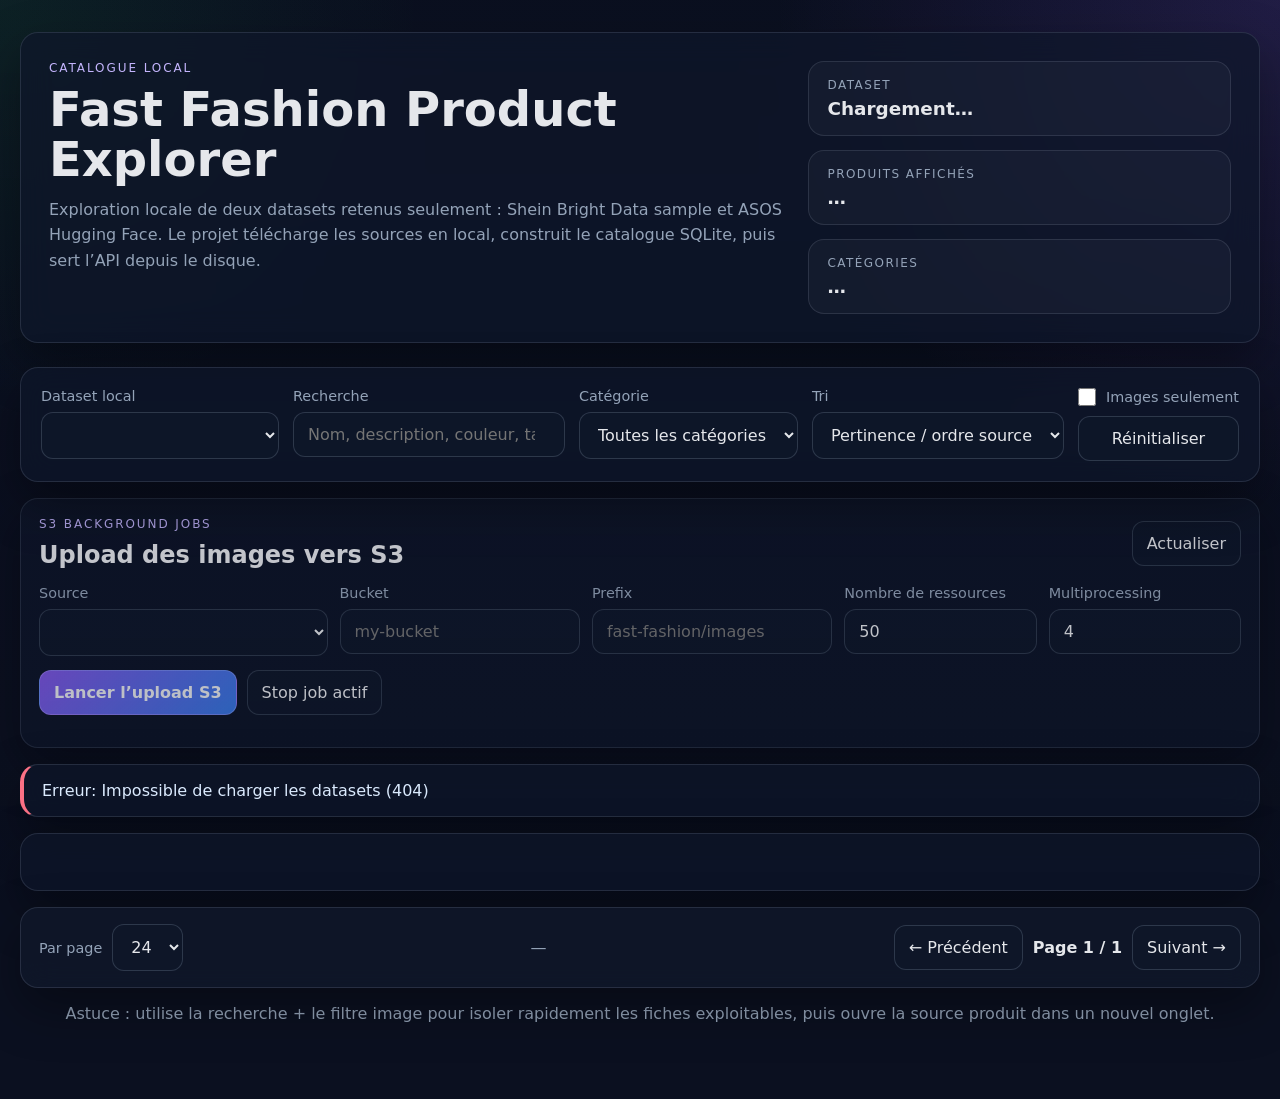
==== index.html @ 765b79aa "Harden S3 secrets handling and background jobs" ====
<!DOCTYPE html>
<html lang="fr">
  <head>
    <meta charset="UTF-8" />
    <meta name="viewport" content="width=device-width, initial-scale=1.0" />
    <title>Fast Fashion Dashboard</title>
    <link rel="stylesheet" href="./styles.css" />
  </head>
  <body>
    <div class="app-shell">
      <header class="hero">
        <div>
          <p class="eyebrow">Catalogue local</p>
          <h1>Fast Fashion Product Explorer</h1>
          <p class="hero-copy">
            Exploration locale de deux datasets retenus seulement : Shein Bright Data sample et ASOS Hugging Face.
            Le projet télécharge les sources en local, construit le catalogue SQLite, puis sert l’API depuis le disque.
          </p>
        </div>
        <div class="hero-stats">
          <div class="stat-card">
            <span class="stat-label">Dataset</span>
            <strong id="activeDatasetLabel">Chargement…</strong>
          </div>
          <div class="stat-card">
            <span class="stat-label">Produits affichés</span>
            <strong id="resultsCount">…</strong>
          </div>
          <div class="stat-card">
            <span class="stat-label">Catégories</span>
            <strong id="categoryCount">…</strong>
          </div>
        </div>
      </header>

      <section class="controls-panel">
        <div class="field-group field-group-large">
          <label for="datasetSelect">Dataset local</label>
          <select id="datasetSelect"></select>
        </div>

        <div class="field-group field-group-large">
          <label for="searchInput">Recherche</label>
          <input
            id="searchInput"
            type="search"
            placeholder="Nom, description, couleur, taille, SKU..."
            autocomplete="off"
          />
        </div>

        <div class="field-group">
          <label for="categorySelect">Catégorie</label>
          <select id="categorySelect">
            <option value="">Toutes les catégories</option>
          </select>
        </div>

        <div class="field-group">
          <label for="sortSelect">Tri</label>
          <select id="sortSelect">
            <option value="relevance">Pertinence / ordre source</option>
            <option value="price-asc">Prix croissant</option>
            <option value="price-desc">Prix décroissant</option>
            <option value="rating-desc">Note décroissante</option>
            <option value="reviews-desc">Avis décroissants</option>
            <option value="name-asc">Nom A → Z</option>
          </select>
        </div>

        <div class="field-group field-group-toggle">
          <label class="toggle">
            <input id="imagesOnlyToggle" type="checkbox" />
            <span>Images seulement</span>
          </label>
          <button id="resetFiltersBtn" class="secondary-btn" type="button">Réinitialiser</button>
        </div>
      </section>

      <section class="s3-panel">
        <div class="section-heading">
          <div>
            <p class="eyebrow">S3 background jobs</p>
            <h2>Upload des images vers S3</h2>
          </div>
          <div class="s3-actions-inline">
            <button id="refreshS3JobsBtn" class="secondary-btn" type="button">Actualiser</button>
          </div>
        </div>
        <div class="s3-grid">
          <div class="field-group">
            <label for="s3DatasetSelect">Source</label>
            <select id="s3DatasetSelect"></select>
          </div>
          <div class="field-group">
            <label for="s3BucketInput">Bucket</label>
            <input id="s3BucketInput" type="text" placeholder="my-bucket" />
          </div>
          <div class="field-group">
            <label for="s3PrefixInput">Prefix</label>
            <input id="s3PrefixInput" type="text" placeholder="fast-fashion/images" />
          </div>
          <div class="field-group">
            <label for="s3LimitInput">Nombre de ressources</label>
            <input id="s3LimitInput" type="number" min="1" max="10000" value="50" />
          </div>
          <div class="field-group">
            <label for="s3ConcurrencyInput">Multiprocessing</label>
            <input id="s3ConcurrencyInput" type="number" min="1" max="24" value="4" />
          </div>
        </div>
        <div class="s3-actions">
          <button id="startS3JobBtn" class="primary-btn" type="button">Lancer l’upload S3</button>
          <button id="stopS3JobBtn" class="secondary-btn" type="button">Stop job actif</button>
          <span id="s3ConfigHint" class="muted small"></span>
        </div>
        <div id="s3JobsList" class="s3-jobs-list"></div>
      </section>

      <section id="statusBanner" class="status-banner info">Chargement du dashboard…</section>

      <section id="summaryBar" class="summary-bar"></section>
      <section id="activeFilters" class="active-filters hidden" aria-live="polite"></section>

      <section class="pagination-toolbar">
        <div class="field-group field-group-inline">
          <label for="pageSizeSelect">Par page</label>
          <select id="pageSizeSelect">
            <option value="12">12</option>
            <option value="24" selected>24</option>
            <option value="48">48</option>
            <option value="96">96</option>
          </select>
        </div>
        <div class="pagination-meta" id="paginationMeta">—</div>
        <div class="pagination-actions">
          <button id="prevPageBtn" type="button" class="secondary-btn">← Précédent</button>
          <span id="pageIndicator">Page 1 / 1</span>
          <button id="nextPageBtn" type="button" class="secondary-btn">Suivant →</button>
        </div>
      </section>

      <main>
        <section class="intro-note">
          <p>
            Astuce : utilise la recherche + le filtre image pour isoler rapidement les fiches exploitables, puis ouvre la source produit dans un nouvel onglet.
          </p>
        </section>
        <div id="emptyState" class="empty-state hidden">
          <h2>Aucun résultat</h2>
          <p>Essaie une autre recherche ou enlève un filtre.</p>
        </div>
        <section id="productGrid" class="product-grid" aria-live="polite"></section>
      </main>
    </div>

    <template id="productCardTemplate">
      <article class="product-card">
        <div class="product-media-wrap">
          <img class="product-media" alt="" loading="lazy" referrerpolicy="no-referrer" />
          <div class="image-fallback">Pas d'image fournie par ce dataset</div>
          <button class="carousel-btn carousel-btn-prev hidden" type="button" aria-label="Image précédente">‹</button>
          <button class="carousel-btn carousel-btn-next hidden" type="button" aria-label="Image suivante">›</button>
          <div class="carousel-counter hidden"></div>
          <span class="badge badge-source"></span>
        </div>
        <div class="product-body">
          <div class="product-topline">
            <span class="badge badge-category"></span>
            <span class="product-price"></span>
          </div>
          <h3 class="product-title"></h3>
          <p class="product-description"></p>
          <dl class="product-meta"></dl>
          <div class="product-actions">
            <a class="product-link" target="_blank" rel="noopener noreferrer">Voir la fiche produit</a>
          </div>
        </div>
      </article>
    </template>

    <script src="./app.js"></script>
  </body>
</html>
---- styles.css ----
:root {
  --bg: #0b1020;
  --panel: rgba(15, 23, 42, 0.72);
  --panel-strong: rgba(15, 23, 42, 0.92);
  --line: rgba(148, 163, 184, 0.18);
  --text: #e5e7eb;
  --muted: #94a3b8;
  --accent: #8b5cf6;
  --accent-2: #22c55e;
  --danger: #fb7185;
  --shadow: 0 20px 50px rgba(0, 0, 0, 0.35);
  --radius: 18px;
}

* {
  box-sizing: border-box;
}

html,
body {
  margin: 0;
  min-height: 100%;
  background:
    radial-gradient(circle at top right, rgba(139, 92, 246, 0.18), transparent 30%),
    radial-gradient(circle at top left, rgba(34, 197, 94, 0.1), transparent 25%),
    var(--bg);
  color: var(--text);
  font-family: Inter, ui-sans-serif, system-ui, -apple-system, BlinkMacSystemFont, "Segoe UI", sans-serif;
}

body {
  padding: 32px 20px 60px;
}

body::before {
  content: '';
  position: fixed;
  inset: 0;
  pointer-events: none;
  background: linear-gradient(to bottom, rgba(11, 16, 32, 0.05), rgba(11, 16, 32, 0.22));
}

.app-shell {
  max-width: 1440px;
  margin: 0 auto;
}

.hero {
  display: grid;
  gap: 20px;
  grid-template-columns: 1.75fr 1fr;
  align-items: stretch;
  margin-bottom: 24px;
}

.hero,
.controls-panel,
.status-banner,
.summary-bar,
.empty-state,
.pagination-toolbar {
  background: var(--panel);
  border: 1px solid var(--line);
  border-radius: var(--radius);
  backdrop-filter: blur(16px);
  box-shadow: var(--shadow);
}

.hero {
  padding: 28px;
}

.eyebrow {
  margin: 0 0 10px;
  text-transform: uppercase;
  letter-spacing: 0.16em;
  font-size: 12px;
  color: #c4b5fd;
}

h1 {
  margin: 0 0 12px;
  font-size: clamp(2rem, 4vw, 3rem);
  line-height: 1.04;
}

.hero-copy {
  margin: 0;
  color: var(--muted);
  max-width: 760px;
  line-height: 1.6;
}

.hero-stats {
  display: grid;
  gap: 14px;
}

.stat-card {
  border: 1px solid var(--line);
  background: rgba(255, 255, 255, 0.03);
  border-radius: 16px;
  padding: 16px 18px;
}

.stat-label {
  display: block;
  color: var(--muted);
  font-size: 12px;
  margin-bottom: 6px;
  text-transform: uppercase;
  letter-spacing: 0.12em;
}

.stat-card strong {
  font-size: 1.15rem;
}

.controls-panel {
  padding: 20px;
  display: grid;
  grid-template-columns: 1.4fr 1.6fr 1fr 1fr auto;
  gap: 14px;
  margin-bottom: 16px;
}

.field-group {
  display: grid;
  gap: 8px;
  align-content: start;
}

.field-group-large {
  min-width: 220px;
}

label {
  color: var(--muted);
  font-size: 0.9rem;
}

input,
select,
button {
  border: 1px solid rgba(148, 163, 184, 0.24);
  border-radius: 12px;
  padding: 12px 14px;
  font: inherit;
  color: var(--text);
  background: rgba(15, 23, 42, 0.92);
}

input:focus,
select:focus,
button:focus {
  outline: 2px solid rgba(139, 92, 246, 0.45);
  outline-offset: 1px;
}

.field-group-toggle {
  display: flex;
  flex-direction: column;
  justify-content: flex-end;
  gap: 10px;
}

.toggle {
  display: inline-flex;
  align-items: center;
  gap: 10px;
  cursor: pointer;
}

.toggle input {
  inline-size: 18px;
  block-size: 18px;
  margin: 0;
}

.secondary-btn {
  cursor: pointer;
  transition: transform 120ms ease, border-color 120ms ease, background 120ms ease;
}

.secondary-btn:hover {
  transform: translateY(-1px);
  border-color: rgba(196, 181, 253, 0.45);
}

.primary-btn {
  cursor: pointer;
  background: linear-gradient(135deg, rgba(139, 92, 246, 0.88), rgba(59, 130, 246, 0.88));
  border-color: rgba(196, 181, 253, 0.3);
  font-weight: 700;
}

.primary-btn:hover {
  filter: brightness(1.06);
  transform: translateY(-1px);
}

.status-banner,
.summary-bar,
.empty-state,
.pagination-toolbar {
  padding: 16px 18px;
  margin-bottom: 16px;
}

.status-banner {
  color: #dbeafe;
}

.status-banner.info {
  border-left: 4px solid #60a5fa;
}

.status-banner.success {
  border-left: 4px solid var(--accent-2);
}

.status-banner.error {
  border-left: 4px solid var(--danger);
}

.summary-bar {
  color: var(--muted);
  min-height: 58px;
  display: flex;
  align-items: center;
  justify-content: space-between;
  gap: 16px;
  flex-wrap: wrap;
}

.active-filters {
  display: flex;
  flex-wrap: wrap;
  gap: 10px;
  margin-bottom: 16px;
}

.filter-chip {
  display: inline-flex;
  align-items: center;
  padding: 8px 12px;
  border-radius: 999px;
  border: 1px solid rgba(196, 181, 253, 0.18);
  background: rgba(15, 23, 42, 0.65);
  color: #dbeafe;
  font-size: 0.88rem;
}

.summary-bar strong {
  color: var(--text);
}

.section-heading {
  display: flex;
  align-items: center;
  justify-content: space-between;
  gap: 12px;
  flex-wrap: wrap;
}

.section-heading h2 {
  margin: 0;
}

.s3-panel {
  background: var(--panel);
  border: 1px solid var(--line);
  border-radius: var(--radius);
  padding: 18px;
  margin-bottom: 16px;
  box-shadow: var(--shadow);
}

.s3-grid {
  display: grid;
  grid-template-columns: 1.2fr 1fr 1fr 0.8fr 0.8fr;
  gap: 12px;
  margin-top: 16px;
}

.s3-actions {
  display: flex;
  gap: 10px;
  align-items: center;
  flex-wrap: wrap;
  margin-top: 14px;
}

.s3-actions-inline {
  display: flex;
  gap: 8px;
}

.s3-jobs-list {
  display: grid;
  gap: 10px;
  margin-top: 14px;
}

.s3-job-card {
  border: 1px solid rgba(148, 163, 184, 0.18);
  border-radius: 14px;
  padding: 14px;
  background: rgba(15, 23, 42, 0.64);
}

.s3-job-header {
  display: flex;
  justify-content: space-between;
  gap: 12px;
  align-items: center;
}

.s3-job-meta {
  display: flex;
  flex-wrap: wrap;
  gap: 8px 12px;
  margin-top: 8px;
  color: var(--muted);
  font-size: 0.9rem;
}

.job-pill {
  display: inline-flex;
  align-items: center;
  padding: 4px 10px;
  border-radius: 999px;
  font-size: 0.8rem;
  border: 1px solid rgba(148, 163, 184, 0.16);
}

.job-running { background: rgba(34, 197, 94, 0.16); color: #bbf7d0; }
.job-queued { background: rgba(59, 130, 246, 0.16); color: #bfdbfe; }
.job-cancel_requested, .job-cancelled { background: rgba(251, 191, 36, 0.16); color: #fde68a; }
.job-completed { background: rgba(52, 211, 153, 0.16); color: #bbf7d0; }
.job-failed { background: rgba(248, 113, 113, 0.16); color: #fecaca; }

.s3-job-empty {
  color: var(--muted);
  padding: 10px 0;
}

.pagination-toolbar {
  display: flex;
  align-items: center;
  justify-content: space-between;
  gap: 16px;
  flex-wrap: wrap;
  position: sticky;
  top: 14px;
  z-index: 20;
  background: rgba(15, 23, 42, 0.88);
}

.field-group-inline {
  display: flex;
  align-items: center;
  gap: 10px;
}

.field-group-inline label {
  white-space: nowrap;
}

.pagination-meta {
  color: var(--muted);
}

.pagination-actions {
  display: flex;
  align-items: center;
  gap: 10px;
  flex-wrap: wrap;
}

#pageIndicator {
  color: var(--text);
  font-weight: 600;
}

.product-grid {
  display: grid;
  gap: 18px;
  grid-template-columns: repeat(auto-fill, minmax(290px, 1fr));
}

.product-card {
  background: var(--panel-strong);
  border: 1px solid var(--line);
  border-radius: 20px;
  overflow: hidden;
  box-shadow: var(--shadow);
  display: flex;
  flex-direction: column;
  min-height: 100%;
  transition: transform 140ms ease, border-color 140ms ease, box-shadow 140ms ease;
}

.product-card:hover {
  transform: translateY(-3px);
  border-color: rgba(196, 181, 253, 0.28);
  box-shadow: 0 24px 60px rgba(0, 0, 0, 0.42);
}

.product-media-wrap {
  position: relative;
  aspect-ratio: 4 / 3;
  background:
    linear-gradient(135deg, rgba(139, 92, 246, 0.24), rgba(15, 23, 42, 0.8));
  overflow: hidden;
}

.product-media {
  width: 100%;
  height: 100%;
  object-fit: cover;
  display: block;
}

.carousel-btn,
.carousel-counter {
  position: absolute;
  z-index: 2;
}

.carousel-btn {
  top: 50%;
  transform: translateY(-50%);
  width: 38px;
  height: 38px;
  padding: 0;
  border-radius: 999px;
  display: inline-flex;
  align-items: center;
  justify-content: center;
  cursor: pointer;
  background: rgba(15, 23, 42, 0.78);
  color: white;
  border: 1px solid rgba(255, 255, 255, 0.16);
}

.carousel-btn:hover {
  background: rgba(30, 41, 59, 0.95);
}

.carousel-btn-prev {
  left: 10px;
}

.carousel-btn-next {
  right: 10px;
}

.carousel-counter {
  left: 12px;
  bottom: 12px;
  padding: 6px 10px;
  border-radius: 999px;
  background: rgba(15, 23, 42, 0.78);
  font-size: 12px;
  color: white;
  border: 1px solid rgba(255, 255, 255, 0.12);
}

.image-fallback {
  position: absolute;
  inset: 0;
  display: none;
  align-items: center;
  justify-content: center;
  text-align: center;
  padding: 16px;
  color: rgba(255, 255, 255, 0.75);
}

.product-media-wrap.no-image .image-fallback {
  display: flex;
}

.product-media-wrap.no-image .product-media {
  display: none;
}

.badge {
  display: inline-flex;
  align-items: center;
  gap: 6px;
  font-size: 12px;
  padding: 6px 10px;
  border-radius: 999px;
  border: 1px solid rgba(255, 255, 255, 0.1);
}

.badge-source {
  position: absolute;
  top: 12px;
  right: 12px;
  background: rgba(15, 23, 42, 0.82);
  z-index: 2;
}

.badge-category {
  color: #cbd5e1;
  background: rgba(255, 255, 255, 0.03);
}

.product-body {
  padding: 16px;
  display: flex;
  flex-direction: column;
  gap: 12px;
}

.product-topline {
  display: flex;
  gap: 10px;
  align-items: center;
  justify-content: space-between;
}

.product-price {
  font-weight: 700;
  font-size: 1rem;
  color: #f5d0fe;
}

.product-title {
  margin: 0;
  font-size: 1rem;
  line-height: 1.35;
}

.product-description {
  margin: 0;
  color: var(--muted);
  line-height: 1.55;
  font-size: 0.94rem;
  min-height: 4.5em;
}

.product-meta {
  margin: 0;
  display: grid;
  grid-template-columns: minmax(88px, 110px) 1fr;
  gap: 8px 12px;
  font-size: 0.9rem;
}

.product-meta dt {
  color: var(--muted);
}

.product-meta dd {
  margin: 0;
  color: var(--text);
  overflow-wrap: anywhere;
}

.product-actions {
  margin-top: auto;
  padding-top: 6px;
}

.product-link {
  display: inline-flex;
  align-items: center;
  justify-content: center;
  width: 100%;
  text-decoration: none;
  border-radius: 12px;
  padding: 11px 14px;
  background: linear-gradient(135deg, rgba(139, 92, 246, 0.22), rgba(34, 197, 94, 0.18));
  border: 1px solid rgba(196, 181, 253, 0.2);
  color: white;
  font-weight: 600;
}

.product-link:hover {
  filter: brightness(1.08);
}

.hidden {
  display: none !important;
}

.intro-note,
.empty-state {
  text-align: center;
}

.intro-note {
  margin-bottom: 16px;
  color: var(--muted);
}

.intro-note p {
  margin: 0;
}

.empty-state h2 {
  margin: 0 0 8px;
}

.empty-state p {
  margin: 0;
  color: var(--muted);
}

@media (max-width: 1100px) {
  .hero {
    grid-template-columns: 1fr;
  }

  .controls-panel {
    grid-template-columns: repeat(2, minmax(0, 1fr));
  }
}

@media (max-width: 720px) {
  body {
    padding: 18px 12px 40px;
  }

  .hero,
  .controls-panel,
  .status-banner,
  .summary-bar,
  .empty-state {
    border-radius: 16px;
  }

  .controls-panel {
    grid-template-columns: 1fr;
  }

  .product-grid {
    grid-template-columns: 1fr;
  }

  .summary-bar,
  .pagination-toolbar {
    align-items: flex-start;
  }
}
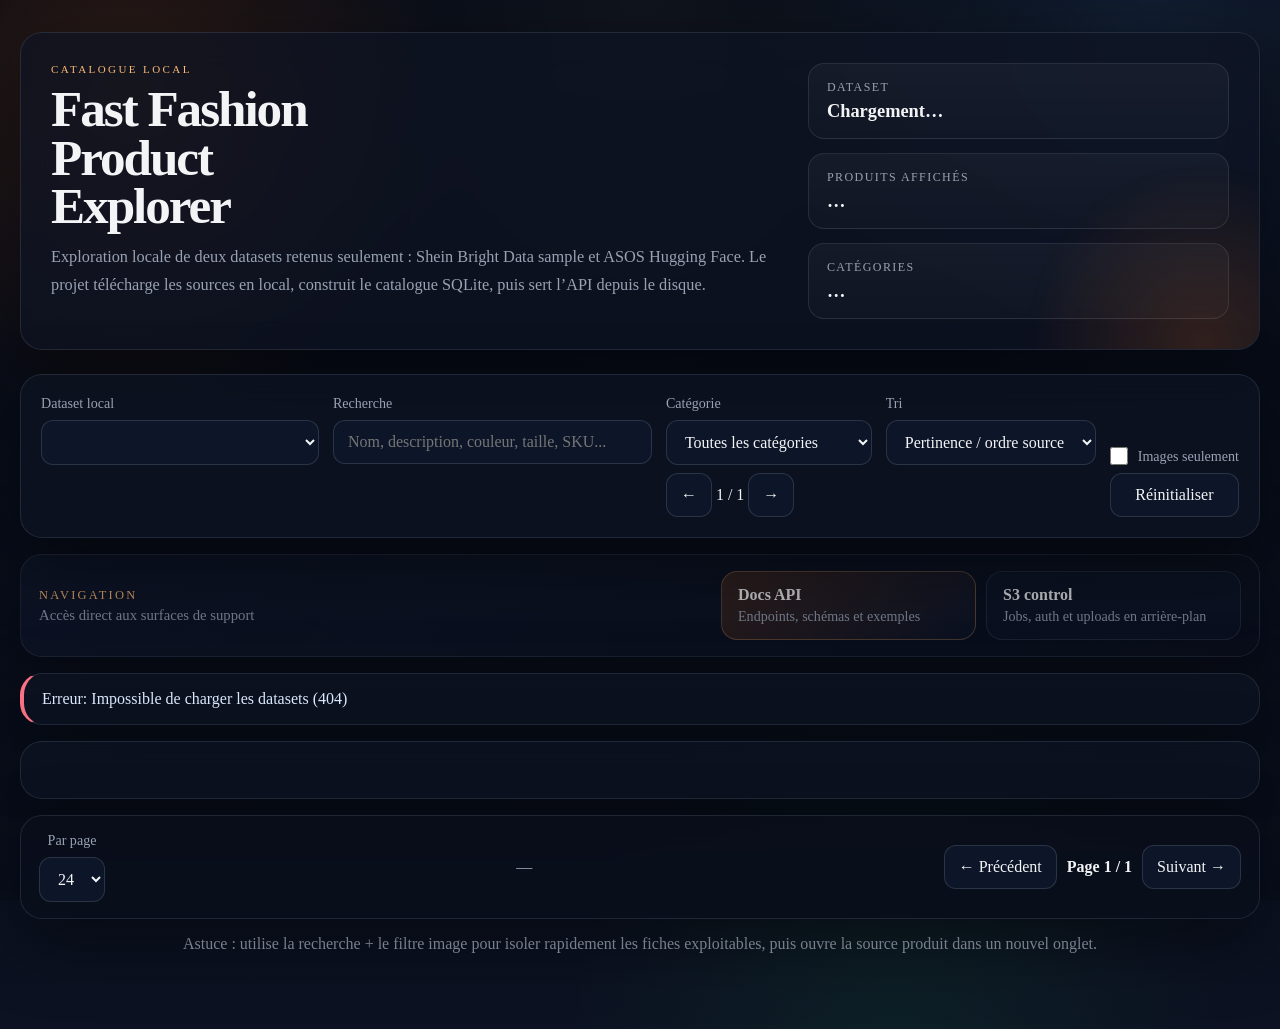
==== commit 85be01d3: "Commit current fast-fashion dashboard changes" ====
--- a/index.html
+++ b/index.html
@@ -38,6 +38,10 @@
           <label for="datasetSelect">Dataset local</label>
           <select id="datasetSelect"></select>
         </div>
+        <div class="loader-inline hidden" id="datasetLoader" aria-live="polite">
+          <span class="spinner"></span>
+          <span>Chargement du nouveau dataset…</span>
+        </div>
 
         <div class="field-group field-group-large">
           <label for="searchInput">Recherche</label>
@@ -54,6 +58,11 @@
           <select id="categorySelect">
             <option value="">Toutes les catégories</option>
           </select>
+          <div class="category-pager">
+            <button id="catPrevBtn" class="secondary-btn tiny-btn" type="button">←</button>
+            <span id="catPageIndicator" class="muted small">1 / 1</span>
+            <button id="catNextBtn" class="secondary-btn tiny-btn" type="button">→</button>
+          </div>
         </div>
 
         <div class="field-group">
@@ -77,45 +86,22 @@
         </div>
       </section>
 
-      <section class="s3-panel">
-        <div class="section-heading">
-          <div>
-            <p class="eyebrow">S3 background jobs</p>
-            <h2>Upload des images vers S3</h2>
-          </div>
-          <div class="s3-actions-inline">
-            <button id="refreshS3JobsBtn" class="secondary-btn" type="button">Actualiser</button>
-          </div>
+      <nav class="dashboard-nav" aria-label="Navigation rapide">
+        <div class="dashboard-nav-meta">
+          <span class="nav-kicker">Navigation</span>
+          <span class="nav-caption">Accès direct aux surfaces de support</span>
         </div>
-        <div class="s3-grid">
-          <div class="field-group">
-            <label for="s3DatasetSelect">Source</label>
-            <select id="s3DatasetSelect"></select>
-          </div>
-          <div class="field-group">
-            <label for="s3BucketInput">Bucket</label>
-            <input id="s3BucketInput" type="text" placeholder="my-bucket" />
-          </div>
-          <div class="field-group">
-            <label for="s3PrefixInput">Prefix</label>
-            <input id="s3PrefixInput" type="text" placeholder="fast-fashion/images" />
-          </div>
-          <div class="field-group">
-            <label for="s3LimitInput">Nombre de ressources</label>
-            <input id="s3LimitInput" type="number" min="1" max="10000" value="50" />
-          </div>
-          <div class="field-group">
-            <label for="s3ConcurrencyInput">Multiprocessing</label>
-            <input id="s3ConcurrencyInput" type="number" min="1" max="24" value="4" />
-          </div>
+        <div class="dashboard-nav-links">
+          <a class="nav-card nav-card-primary" href="/docs">
+            <strong>Docs API</strong>
+            <span>Endpoints, schémas et exemples</span>
+          </a>
+          <a class="nav-card" href="/s3">
+            <strong>S3 control</strong>
+            <span>Jobs, auth et uploads en arrière-plan</span>
+          </a>
         </div>
-        <div class="s3-actions">
-          <button id="startS3JobBtn" class="primary-btn" type="button">Lancer l’upload S3</button>
-          <button id="stopS3JobBtn" class="secondary-btn" type="button">Stop job actif</button>
-          <span id="s3ConfigHint" class="muted small"></span>
-        </div>
-        <div id="s3JobsList" class="s3-jobs-list"></div>
-      </section>
+      </nav>
 
       <section id="statusBanner" class="status-banner info">Chargement du dashboard…</section>
 
@@ -140,12 +126,21 @@
         </div>
       </section>
 
-      <main>
+      <main class="product-stage">
         <section class="intro-note">
           <p>
             Astuce : utilise la recherche + le filtre image pour isoler rapidement les fiches exploitables, puis ouvre la source produit dans un nouvel onglet.
           </p>
         </section>
+        <div id="contentLoader" class="content-loader hidden" aria-live="polite" aria-busy="true">
+          <div class="content-loader-card">
+            <span class="spinner spinner-lg"></span>
+            <div>
+              <strong id="contentLoaderTitle">Chargement des produits…</strong>
+              <p id="contentLoaderText">On rafraîchit le catalogue et les visuels.</p>
+            </div>
+          </div>
+        </div>
         <div id="emptyState" class="empty-state hidden">
           <h2>Aucun résultat</h2>
           <p>Essaie une autre recherche ou enlève un filtre.</p>
@@ -171,6 +166,7 @@
           </div>
           <h3 class="product-title"></h3>
           <p class="product-description"></p>
+          <div class="product-highlights" aria-label="Faits rapides"></div>
           <dl class="product-meta"></dl>
           <div class="product-actions">
             <a class="product-link" target="_blank" rel="noopener noreferrer">Voir la fiche produit</a>
--- a/styles.css
+++ b/styles.css
@@ -1,15 +1,16 @@
 :root {
-  --bg: #0b1020;
-  --panel: rgba(15, 23, 42, 0.72);
-  --panel-strong: rgba(15, 23, 42, 0.92);
-  --line: rgba(148, 163, 184, 0.18);
-  --text: #e5e7eb;
-  --muted: #94a3b8;
-  --accent: #8b5cf6;
+  --bg: #070b15;
+  --bg-2: #0c1222;
+  --panel: rgba(14, 20, 35, 0.72);
+  --panel-strong: rgba(14, 20, 35, 0.94);
+  --line: rgba(148, 163, 184, 0.16);
+  --text: #f3f4f6;
+  --muted: #98a2b3;
+  --accent: #f97316;
   --accent-2: #22c55e;
   --danger: #fb7185;
-  --shadow: 0 20px 50px rgba(0, 0, 0, 0.35);
-  --radius: 18px;
+  --shadow: 0 26px 70px rgba(0, 0, 0, 0.42);
+  --radius: 22px;
 }
 
 * {
@@ -21,11 +22,12 @@
   margin: 0;
   min-height: 100%;
   background:
-    radial-gradient(circle at top right, rgba(139, 92, 246, 0.18), transparent 30%),
-    radial-gradient(circle at top left, rgba(34, 197, 94, 0.1), transparent 25%),
-    var(--bg);
+    radial-gradient(circle at 10% 10%, rgba(249, 115, 22, 0.16), transparent 22%),
+    radial-gradient(circle at 90% 0%, rgba(96, 165, 250, 0.12), transparent 26%),
+    radial-gradient(circle at 70% 100%, rgba(34, 197, 94, 0.08), transparent 24%),
+    linear-gradient(180deg, var(--bg), var(--bg-2));
   color: var(--text);
-  font-family: Inter, ui-sans-serif, system-ui, -apple-system, BlinkMacSystemFont, "Segoe UI", sans-serif;
+  font-family: "Iowan Old Style", "Palatino Linotype", "Book Antiqua", Palatino, Georgia, serif;
 }
 
 body {
@@ -37,7 +39,9 @@
   position: fixed;
   inset: 0;
   pointer-events: none;
-  background: linear-gradient(to bottom, rgba(11, 16, 32, 0.05), rgba(11, 16, 32, 0.22));
+  background:
+    linear-gradient(to bottom, rgba(7, 11, 21, 0.02), rgba(7, 11, 21, 0.38)),
+    radial-gradient(circle at 50% 0%, rgba(255, 255, 255, 0.04), transparent 35%);
 }
 
 .app-shell {
@@ -62,33 +66,50 @@
   background: var(--panel);
   border: 1px solid var(--line);
   border-radius: var(--radius);
-  backdrop-filter: blur(16px);
+  backdrop-filter: blur(18px);
   box-shadow: var(--shadow);
 }
 
 .hero {
-  padding: 28px;
+  padding: 30px;
+  position: relative;
+  overflow: hidden;
+}
+
+.hero::after {
+  content: '';
+  position: absolute;
+  inset: auto -10% -55% auto;
+  width: 360px;
+  height: 360px;
+  border-radius: 50%;
+  background: radial-gradient(circle, rgba(249, 115, 22, 0.16), transparent 70%);
+  filter: blur(4px);
+  pointer-events: none;
 }
 
 .eyebrow {
   margin: 0 0 10px;
   text-transform: uppercase;
-  letter-spacing: 0.16em;
-  font-size: 12px;
-  color: #c4b5fd;
+  letter-spacing: 0.22em;
+  font-size: 11px;
+  color: #fdba74;
 }
 
 h1 {
   margin: 0 0 12px;
-  font-size: clamp(2rem, 4vw, 3rem);
-  line-height: 1.04;
+  font-size: clamp(2.25rem, 4vw, 3.6rem);
+  line-height: 0.95;
+  letter-spacing: -0.04em;
+  max-width: 10ch;
 }
 
 .hero-copy {
   margin: 0;
   color: var(--muted);
   max-width: 760px;
-  line-height: 1.6;
+  line-height: 1.7;
+  font-size: 1.02rem;
 }
 
 .hero-stats {
@@ -98,7 +119,7 @@
 
 .stat-card {
   border: 1px solid var(--line);
-  background: rgba(255, 255, 255, 0.03);
+  background: linear-gradient(180deg, rgba(255, 255, 255, 0.04), rgba(255, 255, 255, 0.02));
   border-radius: 16px;
   padding: 16px 18px;
 }
@@ -119,7 +140,7 @@
 .controls-panel {
   padding: 20px;
   display: grid;
-  grid-template-columns: 1.4fr 1.6fr 1fr 1fr auto;
+  grid-template-columns: 1.35fr 1.55fr 1fr 1fr auto;
   gap: 14px;
   margin-bottom: 16px;
 }
@@ -136,13 +157,13 @@
 
 label {
   color: var(--muted);
-  font-size: 0.9rem;
+  font-size: 0.84rem;
 }
 
 input,
 select,
 button {
-  border: 1px solid rgba(148, 163, 184, 0.24);
+  border: 1px solid rgba(148, 163, 184, 0.22);
   border-radius: 12px;
   padding: 12px 14px;
   font: inherit;
@@ -164,6 +185,167 @@
   gap: 10px;
 }
 
+.dashboard-nav {
+  display: flex;
+  align-items: center;
+  justify-content: space-between;
+  gap: 16px;
+  flex-wrap: wrap;
+  margin-bottom: 16px;
+  padding: 16px 18px;
+  border: 1px solid var(--line);
+  border-radius: var(--radius);
+  background: linear-gradient(135deg, rgba(15, 23, 42, 0.9), rgba(10, 15, 28, 0.78));
+  box-shadow: var(--shadow);
+}
+
+.dashboard-nav-meta {
+  display: grid;
+  gap: 4px;
+}
+
+.nav-kicker {
+  color: #fdba74;
+  font-size: 0.78rem;
+  text-transform: uppercase;
+  letter-spacing: 0.18em;
+}
+
+.nav-caption {
+  color: var(--muted);
+  font-size: 0.92rem;
+}
+
+.dashboard-nav-links {
+  display: grid;
+  grid-template-columns: repeat(2, minmax(220px, 1fr));
+  gap: 10px;
+  min-width: min(100%, 520px);
+}
+
+.nav-card {
+  display: flex;
+  flex-direction: column;
+  gap: 4px;
+  padding: 14px 16px;
+  border-radius: 16px;
+  border: 1px solid rgba(148, 163, 184, 0.16);
+  background: rgba(15, 23, 42, 0.68);
+  color: var(--text);
+  text-decoration: none;
+  transition: transform 140ms ease, border-color 140ms ease, background 140ms ease, box-shadow 140ms ease;
+}
+
+.nav-card strong {
+  font-size: 1rem;
+}
+
+.nav-card span {
+  color: var(--muted);
+  font-size: 0.88rem;
+}
+
+.nav-card:hover {
+  transform: translateY(-1px);
+  border-color: rgba(253, 186, 116, 0.28);
+  background: rgba(15, 23, 42, 0.86);
+}
+
+.nav-card-primary {
+  border-color: rgba(253, 186, 116, 0.28);
+  background: linear-gradient(135deg, rgba(249, 115, 22, 0.18), rgba(15, 23, 42, 0.78));
+}
+
+.loader-inline {
+  grid-column: 1 / -1;
+  display: inline-flex;
+  align-items: center;
+  gap: 10px;
+  min-height: 46px;
+  padding: 0 2px;
+  color: var(--muted);
+}
+
+.product-stage {
+  position: relative;
+}
+
+.content-loader {
+  position: fixed;
+  inset: 0;
+  display: flex;
+  align-items: center;
+  justify-content: center;
+  padding: 24px;
+  background: linear-gradient(180deg, rgba(7, 11, 21, 0.24), rgba(7, 11, 21, 0.88));
+  backdrop-filter: blur(8px);
+  z-index: 50;
+}
+
+.content-loader-card {
+  display: flex;
+  align-items: center;
+  gap: 14px;
+  padding: 18px 20px;
+  border-radius: 18px;
+  border: 1px solid rgba(148, 163, 184, 0.16);
+  background: rgba(15, 23, 42, 0.88);
+  box-shadow: var(--shadow);
+  width: min(100%, 420px);
+}
+
+.content-loader-card strong {
+  display: block;
+  margin-bottom: 4px;
+}
+
+.content-loader-card p {
+  margin: 0;
+  color: var(--muted);
+}
+
+.spinner {
+  inline-size: 18px;
+  block-size: 18px;
+  border-radius: 50%;
+  border: 2px solid rgba(255, 255, 255, 0.16);
+  border-top-color: #fdba74;
+  animation: spin 0.85s linear infinite;
+  flex: 0 0 auto;
+}
+
+.spinner-lg {
+  inline-size: 28px;
+  block-size: 28px;
+  border-width: 3px;
+}
+
+@keyframes spin {
+  to {
+    transform: rotate(360deg);
+  }
+}
+
+@keyframes progress-pulse {
+  from {
+    transform: scaleX(0.96);
+    filter: brightness(0.98);
+  }
+  to {
+    transform: scaleX(1);
+    filter: brightness(1.12);
+  }
+}
+
+@keyframes progress-shimmer {
+  0% {
+    transform: translateX(-40%);
+  }
+  100% {
+    transform: translateX(40%);
+  }
+}
+
 .toggle {
   display: inline-flex;
   align-items: center;
@@ -184,13 +366,13 @@
 
 .secondary-btn:hover {
   transform: translateY(-1px);
-  border-color: rgba(196, 181, 253, 0.45);
+  border-color: rgba(253, 186, 116, 0.42);
 }
 
 .primary-btn {
   cursor: pointer;
-  background: linear-gradient(135deg, rgba(139, 92, 246, 0.88), rgba(59, 130, 246, 0.88));
-  border-color: rgba(196, 181, 253, 0.3);
+  background: linear-gradient(135deg, rgba(249, 115, 22, 0.92), rgba(245, 158, 11, 0.82));
+  border-color: rgba(253, 186, 116, 0.38);
   font-weight: 700;
 }
 
@@ -245,9 +427,9 @@
   align-items: center;
   padding: 8px 12px;
   border-radius: 999px;
-  border: 1px solid rgba(196, 181, 253, 0.18);
+  border: 1px solid rgba(253, 186, 116, 0.18);
   background: rgba(15, 23, 42, 0.65);
-  color: #dbeafe;
+  color: #fde68a;
   font-size: 0.88rem;
 }
 
@@ -338,7 +520,7 @@
 .job-queued { background: rgba(59, 130, 246, 0.16); color: #bfdbfe; }
 .job-cancel_requested, .job-cancelled { background: rgba(251, 191, 36, 0.16); color: #fde68a; }
 .job-completed { background: rgba(52, 211, 153, 0.16); color: #bbf7d0; }
-.job-failed { background: rgba(248, 113, 113, 0.16); color: #fecaca; }
+.job-failed { background: rgba(244, 114, 182, 0.16); color: #f9a8d4; }
 
 .s3-job-empty {
   color: var(--muted);
@@ -354,7 +536,7 @@
   position: sticky;
   top: 14px;
   z-index: 20;
-  background: rgba(15, 23, 42, 0.88);
+  background: rgba(10, 15, 28, 0.92);
 }
 
 .field-group-inline {
@@ -380,38 +562,40 @@
 
 #pageIndicator {
   color: var(--text);
-  font-weight: 600;
+  font-weight: 700;
 }
 
 .product-grid {
   display: grid;
-  gap: 18px;
-  grid-template-columns: repeat(auto-fill, minmax(290px, 1fr));
+  gap: 22px;
+  grid-template-columns: repeat(auto-fill, minmax(300px, 1fr));
+  align-items: start;
 }
 
 .product-card {
-  background: var(--panel-strong);
-  border: 1px solid var(--line);
-  border-radius: 20px;
+  background: linear-gradient(180deg, rgba(17, 24, 39, 0.98), rgba(10, 15, 28, 0.98));
+  border: 1px solid rgba(148, 163, 184, 0.16);
+  border-radius: 22px;
   overflow: hidden;
   box-shadow: var(--shadow);
   display: flex;
   flex-direction: column;
   min-height: 100%;
-  transition: transform 140ms ease, border-color 140ms ease, box-shadow 140ms ease;
+  transition: transform 180ms ease, border-color 180ms ease, box-shadow 180ms ease;
 }
 
 .product-card:hover {
-  transform: translateY(-3px);
-  border-color: rgba(196, 181, 253, 0.28);
-  box-shadow: 0 24px 60px rgba(0, 0, 0, 0.42);
+  transform: translateY(-4px);
+  border-color: rgba(253, 186, 116, 0.28);
+  box-shadow: 0 28px 70px rgba(0, 0, 0, 0.48);
 }
 
 .product-media-wrap {
   position: relative;
   aspect-ratio: 4 / 3;
+  min-height: 220px;
   background:
-    linear-gradient(135deg, rgba(139, 92, 246, 0.24), rgba(15, 23, 42, 0.8));
+    linear-gradient(135deg, rgba(249, 115, 22, 0.22), rgba(15, 23, 42, 0.86));
   overflow: hidden;
 }
 
@@ -505,7 +689,7 @@
 }
 
 .badge-category {
-  color: #cbd5e1;
+  color: #ffd7a8;
   background: rgba(255, 255, 255, 0.03);
 }
 
@@ -519,36 +703,44 @@
 .product-topline {
   display: flex;
   gap: 10px;
-  align-items: center;
+  align-items: flex-start;
   justify-content: space-between;
 }
 
 .product-price {
   font-weight: 700;
   font-size: 1rem;
-  color: #f5d0fe;
+  color: #fdba74;
 }
 
 .product-title {
   margin: 0;
-  font-size: 1rem;
-  line-height: 1.35;
+  font-size: 1.03rem;
+  line-height: 1.4;
+  display: -webkit-box;
+  -webkit-line-clamp: 2;
+  -webkit-box-orient: vertical;
+  overflow: hidden;
 }
 
 .product-description {
   margin: 0;
   color: var(--muted);
-  line-height: 1.55;
-  font-size: 0.94rem;
+  line-height: 1.6;
+  font-size: 0.95rem;
   min-height: 4.5em;
+  display: -webkit-box;
+  -webkit-line-clamp: 3;
+  -webkit-box-orient: vertical;
+  overflow: hidden;
 }
 
 .product-meta {
   margin: 0;
   display: grid;
-  grid-template-columns: minmax(88px, 110px) 1fr;
-  gap: 8px 12px;
-  font-size: 0.9rem;
+  grid-template-columns: minmax(88px, 120px) 1fr;
+  gap: 6px 10px;
+  font-size: 0.82rem;
 }
 
 .product-meta dt {
@@ -573,11 +765,11 @@
   width: 100%;
   text-decoration: none;
   border-radius: 12px;
-  padding: 11px 14px;
-  background: linear-gradient(135deg, rgba(139, 92, 246, 0.22), rgba(34, 197, 94, 0.18));
-  border: 1px solid rgba(196, 181, 253, 0.2);
+  padding: 10px 12px;
+  background: linear-gradient(135deg, rgba(249, 115, 22, 0.24), rgba(34, 197, 94, 0.14));
+  border: 1px solid rgba(253, 186, 116, 0.2);
   color: white;
-  font-weight: 600;
+  font-weight: 700;
 }
 
 .product-link:hover {
@@ -618,6 +810,11 @@
 
   .controls-panel {
     grid-template-columns: repeat(2, minmax(0, 1fr));
+  }
+
+  .dashboard-nav-links {
+    grid-template-columns: 1fr;
+    min-width: min(100%, 360px);
   }
 }
 
@@ -630,8 +827,10 @@
   .controls-panel,
   .status-banner,
   .summary-bar,
-  .empty-state {
-    border-radius: 16px;
+  .empty-state,
+  .pagination-toolbar,
+  .dashboard-nav {
+    border-radius: 18px;
   }
 
   .controls-panel {
@@ -646,4 +845,533 @@
   .pagination-toolbar {
     align-items: flex-start;
   }
-}
+
+  .content-loader {
+    padding-top: 44px;
+  }
+
+  .content-loader-card {
+    width: min(100%, 420px);
+  }
+}
+
+/* --- S3 control page styles --- */
+.auth-gate {
+  max-width: 720px;
+  margin: 0 auto 18px;
+  padding: 22px;
+  border-radius: var(--radius);
+  border: 1px solid var(--line);
+  background: var(--panel);
+  box-shadow: var(--shadow);
+}
+
+.auth-row {
+  display: flex;
+  gap: 12px;
+  flex-wrap: wrap;
+  margin-top: 12px;
+}
+
+.auth-row input {
+  flex: 1 1 260px;
+}
+
+.s3-panel {
+  background: var(--panel);
+  border: 1px solid var(--line);
+  border-radius: var(--radius);
+  padding: 18px;
+  margin-bottom: 16px;
+  box-shadow: var(--shadow);
+}
+
+.s3-grid {
+  display: grid;
+  grid-template-columns: 1.2fr 1fr 1fr 0.8fr 0.8fr;
+  gap: 12px;
+  margin-top: 16px;
+}
+
+.field-group {
+  display: flex;
+  flex-direction: column;
+  gap: 8px;
+}
+
+.field-group label {
+  font-size: 0.88rem;
+  color: var(--muted);
+}
+
+.s3-actions,
+.s3-actions-inline {
+  display: flex;
+  gap: 10px;
+  align-items: center;
+  flex-wrap: wrap;
+}
+
+.s3-actions {
+  margin-top: 14px;
+}
+
+.s3-jobs-list {
+  display: grid;
+  gap: 10px;
+  margin-top: 14px;
+}
+
+.s3-job-card {
+  border: 1px solid rgba(148, 163, 184, 0.18);
+  border-radius: 14px;
+  padding: 14px;
+  background: rgba(15, 23, 42, 0.64);
+  cursor: pointer;
+}
+
+.s3-job-card.is-selected {
+  border-color: rgba(196, 181, 253, 0.45);
+  box-shadow: 0 0 0 1px rgba(196, 181, 253, 0.18) inset;
+}
+
+.s3-job-header {
+  display: flex;
+  justify-content: space-between;
+  gap: 12px;
+  align-items: center;
+}
+
+.s3-job-meta {
+  display: flex;
+  flex-wrap: wrap;
+  gap: 8px 12px;
+  margin-top: 8px;
+  color: var(--muted);
+  font-size: 0.9rem;
+}
+
+.job-pill {
+  display: inline-flex;
+  align-items: center;
+  padding: 4px 10px;
+  border-radius: 999px;
+  font-size: 0.8rem;
+  border: 1px solid rgba(148, 163, 184, 0.16);
+}
+
+.job-running { background: rgba(34, 197, 94, 0.16); color: #bbf7d0; }
+.job-queued { background: rgba(59, 130, 246, 0.16); color: #bfdbfe; }
+.job-cancel_requested, .job-cancelled { background: rgba(251, 191, 36, 0.16); color: #fde68a; }
+.job-completed { background: rgba(52, 211, 153, 0.16); color: #bbf7d0; }
+.job-failed { background: rgba(244, 114, 182, 0.16); color: #f9a8d4; }
+
+.s3-job-empty { color: var(--muted); padding: 10px 0; }
+
+.s3-job-modal-backdrop {
+  position: fixed;
+  inset: 0;
+  background: rgba(2, 6, 23, 0.72);
+  backdrop-filter: blur(8px);
+  display: none;
+  align-items: center;
+  justify-content: center;
+  padding: 20px;
+  z-index: 80;
+}
+
+.s3-job-modal-backdrop.is-open {
+  display: flex;
+}
+
+.s3-job-modal {
+  width: min(1120px, 100%);
+  height: min(88vh, 1000px);
+  overflow: hidden;
+  display: grid;
+  grid-template-columns: 1.05fr 1.4fr;
+  background: linear-gradient(180deg, rgba(15, 23, 42, 0.98), rgba(2, 6, 23, 0.98));
+  border: 1px solid rgba(196, 181, 253, 0.18);
+  border-radius: 24px;
+  box-shadow: 0 30px 80px rgba(0, 0, 0, 0.55);
+}
+
+.s3-job-modal-sidebar,
+.s3-job-modal-main {
+  padding: 20px;
+  min-height: 0;
+  min-width: 0;
+}
+
+.s3-job-modal-sidebar {
+  border-right: 1px solid rgba(148, 163, 184, 0.12);
+  overflow: auto;
+  overscroll-behavior: contain;
+  scrollbar-gutter: stable;
+}
+
+.s3-job-modal-main {
+  display: flex;
+  flex-direction: column;
+  gap: 16px;
+  overflow: auto;
+  overscroll-behavior: contain;
+  scrollbar-gutter: stable;
+}
+
+.s3-job-modal-head {
+  display: flex;
+  align-items: flex-start;
+  justify-content: space-between;
+  gap: 12px;
+}
+
+.s3-job-kpis {
+  display: grid;
+  grid-template-columns: repeat(3, minmax(0, 1fr));
+  gap: 10px;
+}
+
+.s3-job-kpi {
+  padding: 12px;
+  border-radius: 16px;
+  background: rgba(15, 23, 42, 0.72);
+  border: 1px solid rgba(148, 163, 184, 0.12);
+}
+
+.s3-job-kpi span {
+  display: block;
+  color: var(--muted);
+  font-size: 0.82rem;
+  margin-bottom: 6px;
+}
+
+.s3-job-kpi strong {
+  font-size: 1.1rem;
+}
+
+.s3-job-details-page {
+  display: flex;
+  align-items: center;
+  justify-content: space-between;
+  gap: 12px;
+  flex-wrap: wrap;
+}
+
+.s3-job-progress-panel {
+  display: grid;
+  gap: 14px;
+  margin-bottom: 10px;
+  padding: 16px;
+  border-radius: 18px;
+  border: 1px solid rgba(148, 163, 184, 0.14);
+  background: linear-gradient(180deg, rgba(15, 23, 42, 0.78), rgba(10, 15, 28, 0.92));
+  box-shadow: var(--shadow);
+}
+
+.s3-job-progress-head {
+  display: flex;
+  justify-content: space-between;
+  gap: 16px;
+  align-items: flex-start;
+  flex-wrap: wrap;
+}
+
+.s3-job-progress-hero {
+  min-width: min(100%, 280px);
+  display: grid;
+  gap: 8px;
+}
+
+.s3-job-progress-meter {
+  position: relative;
+  height: 12px;
+  border-radius: 999px;
+  overflow: hidden;
+  background: rgba(148, 163, 184, 0.12);
+  border: 1px solid rgba(148, 163, 184, 0.12);
+}
+
+.s3-job-progress-meter-fill {
+  position: absolute;
+  inset: 0 auto 0 0;
+  border-radius: inherit;
+  background: linear-gradient(90deg, rgba(34, 197, 94, 0.95), rgba(56, 189, 248, 0.95), rgba(244, 114, 182, 0.88));
+  box-shadow: 0 0 18px rgba(244, 114, 182, 0.22);
+}
+
+.s3-job-progress-meta {
+  display: flex;
+  justify-content: space-between;
+  gap: 12px;
+  color: var(--muted);
+  font-size: 0.86rem;
+}
+
+.s3-job-progress-track {
+  display: grid;
+  grid-template-columns: repeat(auto-fill, minmax(156px, 1fr));
+  gap: 10px;
+}
+
+.s3-job-progress-item {
+  position: relative;
+  display: grid;
+  gap: 8px;
+  padding: 12px;
+  border-radius: 16px;
+  border: 1px solid rgba(148, 163, 184, 0.12);
+  background: rgba(15, 23, 42, 0.68);
+  overflow: hidden;
+}
+
+.s3-job-progress-item.is-running {
+  border-color: rgba(96, 165, 250, 0.28);
+  background: linear-gradient(180deg, rgba(15, 23, 42, 0.72), rgba(14, 20, 35, 0.96));
+}
+
+.s3-job-progress-item.is-pending {
+  border-style: dashed;
+  opacity: 0.92;
+}
+
+.s3-job-progress-panel.is-loading .s3-job-progress-item,
+.s3-job-progress-item.is-pending {
+  position: relative;
+}
+
+.s3-job-progress-panel.is-loading .s3-job-progress-item::after,
+.s3-job-progress-item.is-pending::before {
+  content: '';
+  position: absolute;
+  inset: 0;
+  background: linear-gradient(120deg, transparent 0%, rgba(255, 255, 255, 0.03) 50%, transparent 100%);
+  animation: progress-shimmer 1.7s linear infinite;
+}
+
+.s3-job-progress-item-top {
+  display: flex;
+  justify-content: space-between;
+  gap: 10px;
+  align-items: center;
+}
+
+.s3-job-progress-index {
+  font-size: 0.8rem;
+  letter-spacing: 0.18em;
+  color: #cbd5e1;
+}
+
+.s3-job-progress-title {
+  font-size: 0.94rem;
+  line-height: 1.35;
+}
+
+.s3-job-progress-subtitle,
+.s3-job-progress-footer {
+  color: var(--muted);
+  font-size: 0.8rem;
+  line-height: 1.4;
+}
+
+.s3-job-progress-bar {
+  height: 8px;
+  border-radius: 999px;
+  overflow: hidden;
+  background: rgba(148, 163, 184, 0.12);
+}
+
+.s3-job-progress-bar span {
+  display: block;
+  height: 100%;
+  border-radius: inherit;
+  background: linear-gradient(90deg, rgba(34, 197, 94, 0.9), rgba(59, 130, 246, 0.9));
+  box-shadow: 0 0 14px rgba(59, 130, 246, 0.16);
+}
+
+.s3-job-progress-item.is-running .s3-job-progress-bar span {
+  background: linear-gradient(90deg, rgba(59, 130, 246, 0.9), rgba(244, 114, 182, 0.85));
+  animation: progress-pulse 1.2s ease-in-out infinite alternate;
+}
+
+.s3-job-progress-item.is-pending .s3-job-progress-bar span {
+  background: linear-gradient(90deg, rgba(148, 163, 184, 0.38), rgba(148, 163, 184, 0.56));
+}
+
+.s3-job-progress-item.is-success .s3-job-progress-bar span {
+  background: linear-gradient(90deg, rgba(34, 197, 94, 0.95), rgba(59, 130, 246, 0.86));
+}
+
+.s3-job-progress-item.is-warning .s3-job-progress-bar span {
+  background: linear-gradient(90deg, rgba(251, 191, 36, 0.95), rgba(245, 158, 11, 0.9));
+}
+
+.s3-job-progress-item.is-error .s3-job-progress-bar span {
+  background: linear-gradient(90deg, rgba(244, 114, 182, 0.95), rgba(251, 146, 60, 0.9));
+}
+
+.s3-job-details-list {
+  display: grid;
+  gap: 12px;
+  overflow: visible;
+}
+
+.s3-job-item {
+  padding: 14px;
+  border-radius: 16px;
+  border: 1px solid rgba(148, 163, 184, 0.12);
+  background: rgba(15, 23, 42, 0.68);
+}
+
+.s3-job-item.is-success {
+  border-color: rgba(34, 197, 94, 0.18);
+}
+
+.s3-job-item.is-warning {
+  border-color: rgba(251, 191, 36, 0.22);
+  background: linear-gradient(180deg, rgba(36, 26, 9, 0.72), rgba(15, 23, 42, 0.68));
+}
+
+.s3-job-item.is-error {
+  border-color: rgba(244, 114, 182, 0.34);
+  background: linear-gradient(180deg, rgba(76, 10, 50, 0.84), rgba(15, 23, 42, 0.7));
+  box-shadow: 0 0 0 1px rgba(244, 114, 182, 0.12) inset;
+}
+
+.s3-job-item-top {
+  display: flex;
+  align-items: center;
+  justify-content: space-between;
+  gap: 12px;
+}
+
+.s3-job-item-title {
+  font-weight: 700;
+}
+
+.s3-job-item-meta {
+  margin-top: 8px;
+  display: grid;
+  grid-template-columns: repeat(2, minmax(0, 1fr));
+  gap: 6px 12px;
+  color: var(--muted);
+  font-size: 0.92rem;
+}
+
+.s3-job-item-progress {
+  height: 8px;
+  border-radius: 999px;
+  overflow: hidden;
+  background: rgba(148, 163, 184, 0.12);
+  border: 1px solid rgba(148, 163, 184, 0.12);
+}
+
+.s3-job-item-progress span {
+  display: block;
+  height: 100%;
+  border-radius: inherit;
+  background: linear-gradient(90deg, rgba(34, 197, 94, 0.95), rgba(59, 130, 246, 0.9));
+  box-shadow: 0 0 14px rgba(59, 130, 246, 0.16);
+}
+
+.s3-job-item-progress.is-error span {
+  background: linear-gradient(90deg, rgba(244, 114, 182, 0.95), rgba(251, 146, 60, 0.9));
+}
+
+.s3-job-item-progress.is-warning span {
+  background: linear-gradient(90deg, rgba(251, 191, 36, 0.95), rgba(245, 158, 11, 0.9));
+}
+
+.s3-job-item-progress.is-success span {
+  background: linear-gradient(90deg, rgba(34, 197, 94, 0.95), rgba(59, 130, 246, 0.85));
+}
+
+.s3-job-item-progress.is-running span {
+  background: linear-gradient(90deg, rgba(59, 130, 246, 0.95), rgba(244, 114, 182, 0.85));
+  animation: progress-pulse 1.2s ease-in-out infinite alternate;
+}
+
+.s3-job-item-progress.is-pending span {
+  background: linear-gradient(90deg, rgba(148, 163, 184, 0.3), rgba(148, 163, 184, 0.5));
+}
+
+.s3-job-item-alert {
+  display: inline-flex;
+  align-items: center;
+  gap: 8px;
+  margin-top: 10px;
+  padding: 4px 10px;
+  border-radius: 999px;
+  font-size: 0.78rem;
+  letter-spacing: 0.08em;
+  text-transform: uppercase;
+}
+
+.s3-job-item-alert.is-success {
+  background: rgba(34, 197, 94, 0.14);
+  color: #bbf7d0;
+}
+
+.s3-job-item-alert.is-warning {
+  background: rgba(251, 191, 36, 0.14);
+  color: #fde68a;
+}
+
+.s3-job-item-alert.is-error {
+  background: rgba(244, 114, 182, 0.18);
+  color: #fbcfe8;
+}
+
+.s3-job-item-message {
+  margin-top: 10px;
+  color: #dbeafe;
+  line-height: 1.5;
+  white-space: pre-wrap;
+  overflow-wrap: anywhere;
+}
+
+.s3-job-item-message.is-warning {
+  color: #fde68a;
+}
+
+.s3-job-item-message.is-error {
+  color: #fbcfe8;
+  padding: 10px 12px;
+  background: rgba(244, 114, 182, 0.12);
+  border: 1px solid rgba(244, 114, 182, 0.18);
+  border-radius: 12px;
+}
+
+.s3-job-empty-details {
+  color: var(--muted);
+}
+
+@media (max-width: 1100px) {
+  .s3-job-modal {
+    grid-template-columns: 1fr;
+    height: min(90vh, 1000px);
+  }
+
+  .s3-job-modal-sidebar {
+    border-right: 0;
+    border-bottom: 1px solid rgba(148, 163, 184, 0.12);
+  }
+}
+
+@media (max-width: 720px) {
+  .s3-grid {
+    grid-template-columns: 1fr;
+  }
+
+  .s3-job-kpis {
+    grid-template-columns: 1fr;
+  }
+
+  .s3-job-item-meta {
+    grid-template-columns: 1fr;
+  }
+
+  .s3-job-modal {
+    height: min(92vh, 1000px);
+  }
+}
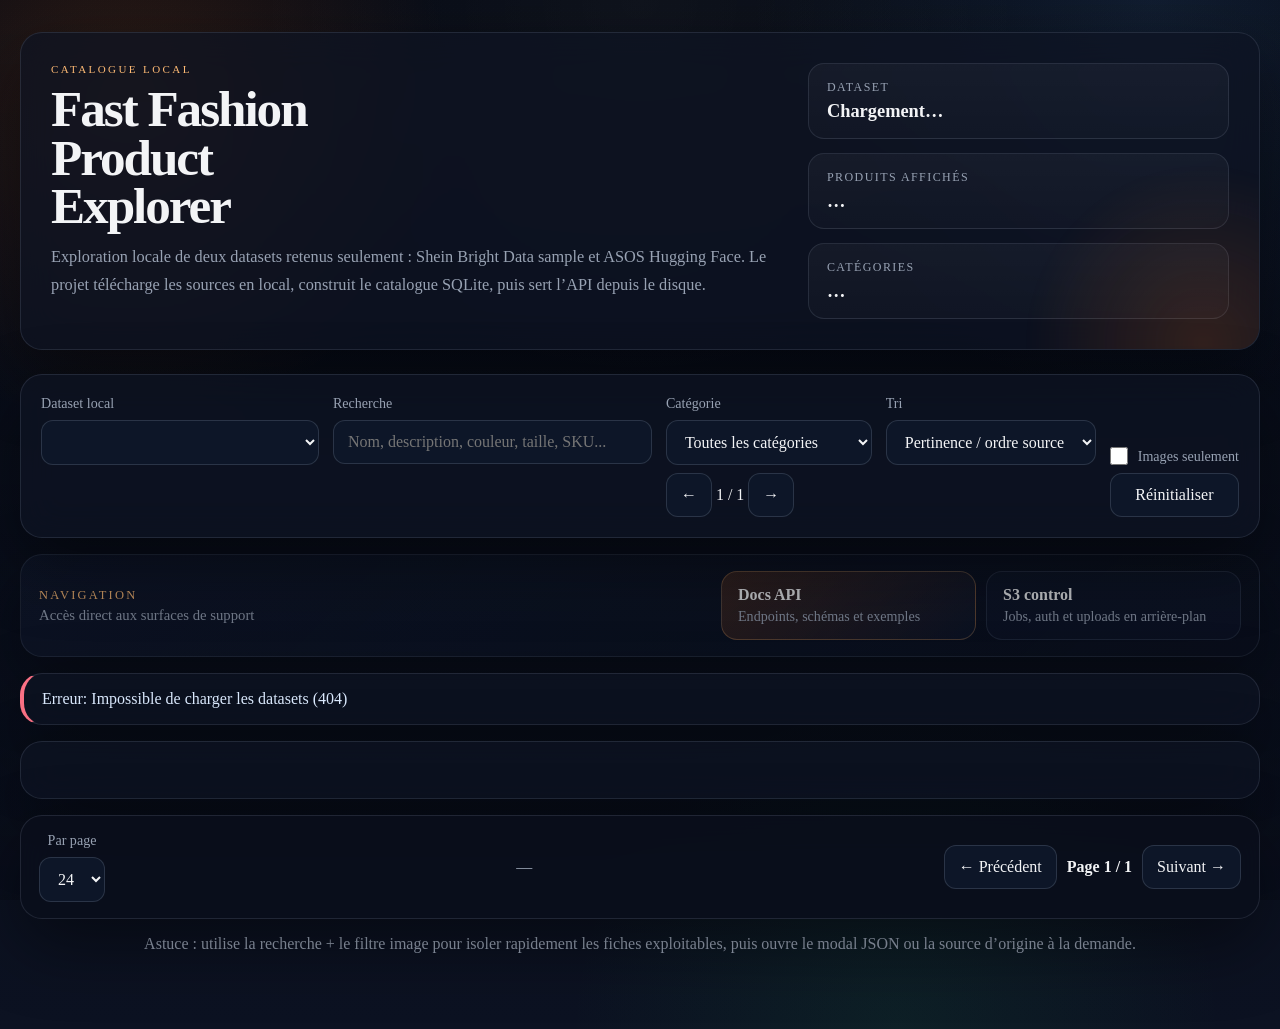
==== commit 53762570: "Add lazy-loaded product JSON modal" ====
--- a/index.html
+++ b/index.html
@@ -129,7 +129,7 @@
       <main class="product-stage">
         <section class="intro-note">
           <p>
-            Astuce : utilise la recherche + le filtre image pour isoler rapidement les fiches exploitables, puis ouvre la source produit dans un nouvel onglet.
+            Astuce : utilise la recherche + le filtre image pour isoler rapidement les fiches exploitables, puis ouvre le modal JSON ou la source d’origine à la demande.
           </p>
         </section>
         <div id="contentLoader" class="content-loader hidden" aria-live="polite" aria-busy="true">
@@ -165,15 +165,54 @@
             <span class="product-price"></span>
           </div>
           <h3 class="product-title"></h3>
+          <p class="product-identity"></p>
           <p class="product-description"></p>
           <div class="product-highlights" aria-label="Faits rapides"></div>
           <dl class="product-meta"></dl>
           <div class="product-actions">
-            <a class="product-link" target="_blank" rel="noopener noreferrer">Voir la fiche produit</a>
+            <button class="product-inspect-btn" type="button">Voir la fiche produit</button>
+            <a class="product-source-link" target="_blank" rel="noopener noreferrer" aria-label="Ouvrir l’URL d’origine" title="Ouvrir l’URL d’origine">
+              <span aria-hidden="true">↗</span>
+            </a>
           </div>
         </div>
       </article>
     </template>
+
+    <div id="productModalBackdrop" class="product-modal-backdrop hidden" aria-hidden="true">
+      <div class="product-modal" role="dialog" aria-modal="true" aria-labelledby="productModalTitle">
+        <aside class="product-modal-sidebar">
+          <div class="product-modal-head">
+            <div>
+              <p class="eyebrow">Fiche produit</p>
+              <h2 id="productModalTitle">Produit</h2>
+              <p id="productModalSubtitle" class="product-modal-subtitle">Chargement…</p>
+            </div>
+            <button id="productModalCloseBtn" class="secondary-btn" type="button">Fermer</button>
+          </div>
+          <div id="productModalMeta" class="product-modal-meta"></div>
+          <div id="productModalStatus" class="product-modal-status">Chargement des détails…</div>
+        </aside>
+        <main class="product-modal-main">
+          <div class="product-modal-json-grid">
+            <section class="product-json-panel">
+              <div class="product-json-head">
+                <p class="eyebrow">Version dashboard</p>
+                <strong>JSON d’affichage</strong>
+              </div>
+              <pre id="productModalDisplayJson" class="product-json-content">Chargement…</pre>
+            </section>
+            <section class="product-json-panel">
+              <div class="product-json-head">
+                <p class="eyebrow">Version API</p>
+                <strong>JSON ressource</strong>
+              </div>
+              <pre id="productModalApiJson" class="product-json-content">Chargement…</pre>
+            </section>
+          </div>
+        </main>
+      </div>
+    </div>
 
     <script src="./app.js"></script>
   </body>
--- a/styles.css
+++ b/styles.css
@@ -723,6 +723,15 @@
   overflow: hidden;
 }
 
+.product-identity {
+  margin: -4px 0 0;
+  color: #fdba74;
+  font-size: 0.76rem;
+  letter-spacing: 0.08em;
+  text-transform: uppercase;
+  font-family: "SFMono-Regular", "Consolas", "Liberation Mono", monospace;
+}
+
 .product-description {
   margin: 0;
   color: var(--muted);
@@ -756,24 +765,191 @@
 .product-actions {
   margin-top: auto;
   padding-top: 6px;
-}
-
-.product-link {
-  display: inline-flex;
-  align-items: center;
-  justify-content: center;
-  width: 100%;
-  text-decoration: none;
+  display: flex;
+  gap: 10px;
+  align-items: stretch;
+}
+
+.product-inspect-btn,
+.product-source-link {
   border-radius: 12px;
-  padding: 10px 12px;
-  background: linear-gradient(135deg, rgba(249, 115, 22, 0.24), rgba(34, 197, 94, 0.14));
   border: 1px solid rgba(253, 186, 116, 0.2);
   color: white;
+  transition: transform 120ms ease, filter 120ms ease, border-color 120ms ease, background 120ms ease;
+}
+
+.product-inspect-btn {
+  flex: 1 1 auto;
+  display: inline-flex;
+  align-items: center;
+  justify-content: center;
+  padding: 10px 12px;
   font-weight: 700;
-}
-
-.product-link:hover {
+  background: linear-gradient(135deg, rgba(249, 115, 22, 0.24), rgba(34, 197, 94, 0.14));
+}
+
+.product-source-link {
+  flex: 0 0 46px;
+  display: inline-flex;
+  align-items: center;
+  justify-content: center;
+  text-decoration: none;
+  background: rgba(15, 23, 42, 0.92);
+  font-size: 1.1rem;
+}
+
+.product-inspect-btn:hover,
+.product-source-link:hover {
   filter: brightness(1.08);
+  transform: translateY(-1px);
+}
+
+.product-source-link.disabled,
+.product-source-link[aria-disabled="true"] {
+  opacity: 0.45;
+  pointer-events: none;
+}
+
+.product-modal-backdrop {
+  position: fixed;
+  inset: 0;
+  background: rgba(2, 6, 23, 0.72);
+  backdrop-filter: blur(8px);
+  display: none;
+  align-items: center;
+  justify-content: center;
+  padding: 20px;
+  z-index: 70;
+}
+
+.product-modal-backdrop.is-open {
+  display: flex;
+}
+
+.product-modal {
+  width: min(1320px, 100%);
+  height: min(88vh, 980px);
+  overflow: hidden;
+  display: grid;
+  grid-template-columns: minmax(280px, 360px) minmax(0, 1fr);
+  background: linear-gradient(180deg, rgba(15, 23, 42, 0.98), rgba(2, 6, 23, 0.98));
+  border: 1px solid rgba(196, 181, 253, 0.18);
+  border-radius: 24px;
+  box-shadow: 0 30px 80px rgba(0, 0, 0, 0.55);
+}
+
+.product-modal-sidebar,
+.product-modal-main {
+  min-width: 0;
+  min-height: 0;
+  padding: 22px;
+}
+
+.product-modal-sidebar {
+  display: grid;
+  align-content: start;
+  gap: 16px;
+  border-right: 1px solid rgba(148, 163, 184, 0.12);
+  overflow: auto;
+}
+
+.product-modal-main {
+  overflow: auto;
+}
+
+.product-modal-head {
+  display: flex;
+  align-items: flex-start;
+  justify-content: space-between;
+  gap: 14px;
+}
+
+.product-modal-head h2 {
+  margin: 0;
+  font-size: 1.5rem;
+  line-height: 1.1;
+}
+
+.product-modal-subtitle {
+  margin: 10px 0 0;
+  color: var(--muted);
+  line-height: 1.5;
+}
+
+.product-modal-meta {
+  display: grid;
+  gap: 10px;
+}
+
+.product-modal-meta-card {
+  padding: 14px;
+  border-radius: 16px;
+  background: rgba(15, 23, 42, 0.72);
+  border: 1px solid rgba(148, 163, 184, 0.12);
+}
+
+.product-modal-meta-card span {
+  display: block;
+  color: var(--muted);
+  font-size: 0.8rem;
+  margin-bottom: 6px;
+  text-transform: uppercase;
+  letter-spacing: 0.12em;
+}
+
+.product-modal-meta-card strong {
+  display: block;
+  font-size: 0.95rem;
+  line-height: 1.45;
+  overflow-wrap: anywhere;
+}
+
+.product-modal-status {
+  padding: 14px;
+  border-radius: 16px;
+  background: linear-gradient(135deg, rgba(249, 115, 22, 0.14), rgba(59, 130, 246, 0.12));
+  border: 1px solid rgba(148, 163, 184, 0.12);
+  color: var(--muted);
+  line-height: 1.6;
+}
+
+.product-modal-json-grid {
+  display: grid;
+  grid-template-columns: repeat(2, minmax(0, 1fr));
+  gap: 16px;
+}
+
+.product-json-panel {
+  display: grid;
+  gap: 12px;
+  min-width: 0;
+}
+
+.product-json-head {
+  display: grid;
+  gap: 4px;
+}
+
+.product-json-head .eyebrow {
+  margin-bottom: 0;
+}
+
+.product-json-content {
+  margin: 0;
+  min-height: 100%;
+  padding: 18px;
+  border-radius: 18px;
+  border: 1px solid rgba(148, 163, 184, 0.14);
+  background: rgba(15, 23, 42, 0.78);
+  color: #dbeafe;
+  box-shadow: var(--shadow);
+  font-family: "SFMono-Regular", "Consolas", "Liberation Mono", monospace;
+  font-size: 0.8rem;
+  line-height: 1.65;
+  white-space: pre-wrap;
+  word-break: break-word;
+  overflow: auto;
+  max-height: min(72vh, 820px);
 }
 
 .hidden {
@@ -815,6 +991,20 @@
   .dashboard-nav-links {
     grid-template-columns: 1fr;
     min-width: min(100%, 360px);
+  }
+
+  .product-modal {
+    grid-template-columns: 1fr;
+    height: min(92vh, 1100px);
+  }
+
+  .product-modal-sidebar {
+    border-right: 0;
+    border-bottom: 1px solid rgba(148, 163, 184, 0.12);
+  }
+
+  .product-modal-json-grid {
+    grid-template-columns: 1fr;
   }
 }
 
@@ -852,6 +1042,28 @@
 
   .content-loader-card {
     width: min(100%, 420px);
+  }
+
+  .product-actions {
+    gap: 8px;
+  }
+
+  .product-source-link {
+    flex-basis: 42px;
+  }
+
+  .product-modal-backdrop {
+    padding: 10px;
+  }
+
+  .product-modal-sidebar,
+  .product-modal-main {
+    padding: 16px;
+  }
+
+  .product-json-content {
+    max-height: none;
+    min-height: 320px;
   }
 }
 
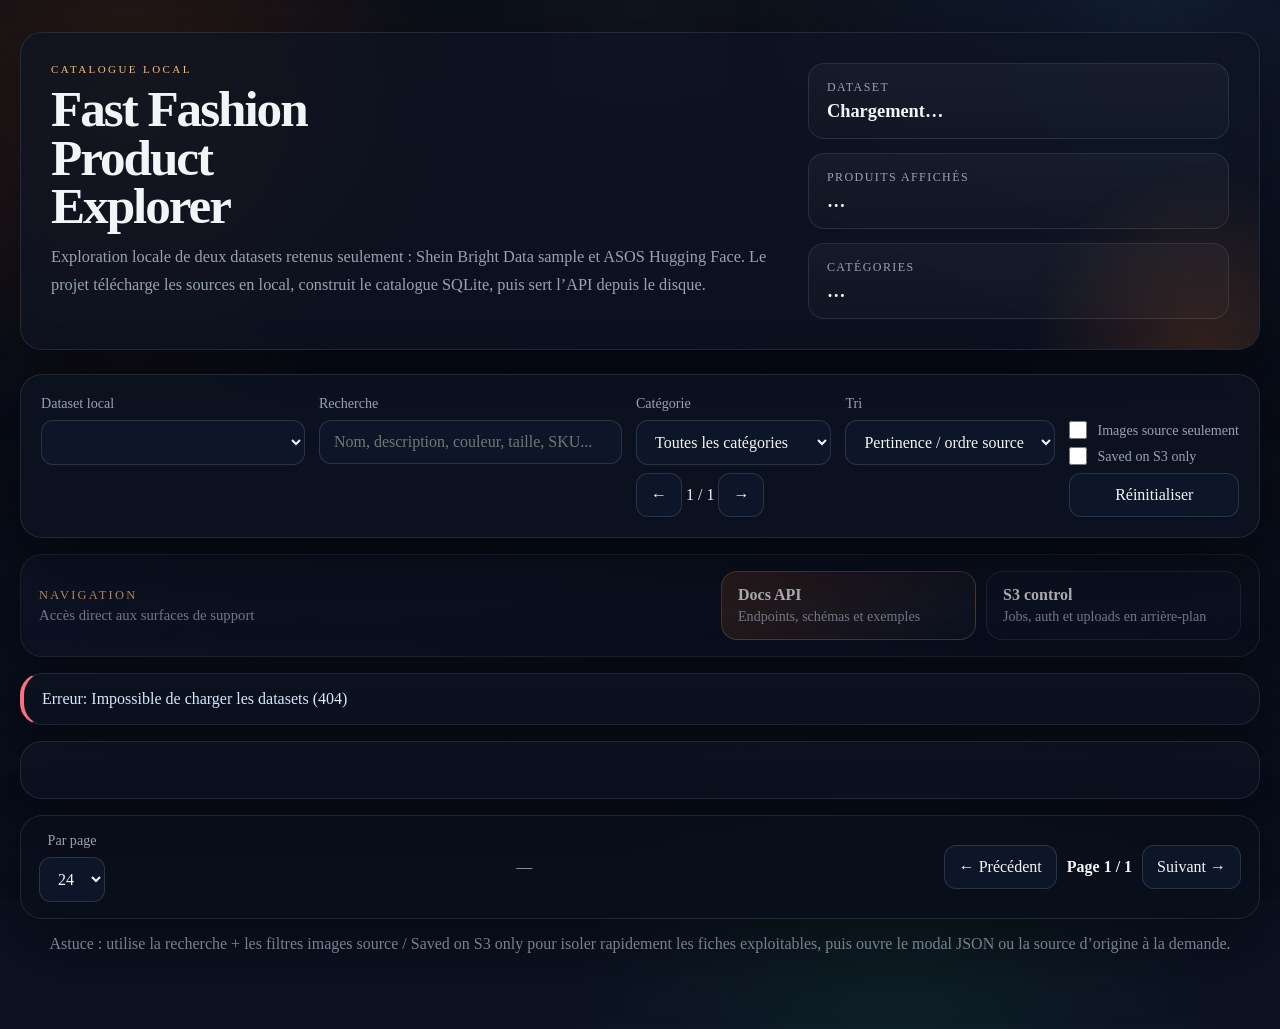
==== commit 57009b59: "Add Saved on S3 filter to dashboard" ====
--- a/index.html
+++ b/index.html
@@ -80,7 +80,11 @@
         <div class="field-group field-group-toggle">
           <label class="toggle">
             <input id="imagesOnlyToggle" type="checkbox" />
-            <span>Images seulement</span>
+            <span>Images source seulement</span>
+          </label>
+          <label class="toggle">
+            <input id="savedOnS3Toggle" type="checkbox" />
+            <span>Saved on S3 only</span>
           </label>
           <button id="resetFiltersBtn" class="secondary-btn" type="button">Réinitialiser</button>
         </div>
@@ -103,6 +107,16 @@
         </div>
       </nav>
 
+      <section id="authGate" class="auth-gate hidden">
+        <h2>API protégée</h2>
+        <p>Entre le token d’autorisation pour accéder au dashboard et à l’API.</p>
+        <div class="auth-row">
+          <input id="apiTokenInput" type="password" placeholder="Token Bearer" autocomplete="off" />
+          <button id="unlockApiBtn" class="primary-btn" type="button">Déverrouiller</button>
+        </div>
+        <p id="apiAuthHint" class="muted small"></p>
+      </section>
+
       <section id="statusBanner" class="status-banner info">Chargement du dashboard…</section>
 
       <section id="summaryBar" class="summary-bar"></section>
@@ -129,7 +143,7 @@
       <main class="product-stage">
         <section class="intro-note">
           <p>
-            Astuce : utilise la recherche + le filtre image pour isoler rapidement les fiches exploitables, puis ouvre le modal JSON ou la source d’origine à la demande.
+            Astuce : utilise la recherche + les filtres images source / Saved on S3 only pour isoler rapidement les fiches exploitables, puis ouvre le modal JSON ou la source d’origine à la demande.
           </p>
         </section>
         <div id="contentLoader" class="content-loader hidden" aria-live="polite" aria-busy="true">
@@ -168,6 +182,7 @@
           <p class="product-identity"></p>
           <p class="product-description"></p>
           <div class="product-highlights" aria-label="Faits rapides"></div>
+          <div class="product-sync-strip" aria-label="État de synchronisation image"></div>
           <dl class="product-meta"></dl>
           <div class="product-actions">
             <button class="product-inspect-btn" type="button">Voir la fiche produit</button>
@@ -191,6 +206,7 @@
             <button id="productModalCloseBtn" class="secondary-btn" type="button">Fermer</button>
           </div>
           <div id="productModalMeta" class="product-modal-meta"></div>
+          <div id="productModalSync" class="product-modal-sync"></div>
           <div id="productModalStatus" class="product-modal-status">Chargement des détails…</div>
         </aside>
         <main class="product-modal-main">
--- a/styles.css
+++ b/styles.css
@@ -519,6 +519,7 @@
 .job-running { background: rgba(34, 197, 94, 0.16); color: #bbf7d0; }
 .job-queued { background: rgba(59, 130, 246, 0.16); color: #bfdbfe; }
 .job-cancel_requested, .job-cancelled { background: rgba(251, 191, 36, 0.16); color: #fde68a; }
+.job-interrupted { background: rgba(251, 146, 60, 0.18); color: #fdba74; }
 .job-completed { background: rgba(52, 211, 153, 0.16); color: #bbf7d0; }
 .job-failed { background: rgba(244, 114, 182, 0.16); color: #f9a8d4; }
 
@@ -744,6 +745,72 @@
   overflow: hidden;
 }
 
+.product-sync-strip {
+  display: grid;
+  grid-template-columns: minmax(0, 1.2fr) repeat(2, minmax(70px, 92px));
+  gap: 10px;
+  align-items: stretch;
+}
+
+.sync-pill,
+.sync-kpi {
+  border-radius: 14px;
+  border: 1px solid rgba(148, 163, 184, 0.12);
+  background: rgba(15, 23, 42, 0.62);
+}
+
+.sync-pill {
+  display: inline-flex;
+  align-items: center;
+  justify-content: center;
+  padding: 10px 12px;
+  font-size: 0.82rem;
+  font-weight: 700;
+  letter-spacing: 0.04em;
+}
+
+.sync-pill.is-full {
+  color: #d1fae5;
+  border-color: rgba(16, 185, 129, 0.24);
+  background: linear-gradient(135deg, rgba(16, 185, 129, 0.22), rgba(34, 197, 94, 0.12));
+}
+
+.sync-pill.is-partial {
+  color: #fde68a;
+  border-color: rgba(245, 158, 11, 0.24);
+  background: linear-gradient(135deg, rgba(245, 158, 11, 0.2), rgba(249, 115, 22, 0.1));
+}
+
+.sync-pill.is-source {
+  color: #bfdbfe;
+  border-color: rgba(59, 130, 246, 0.22);
+  background: linear-gradient(135deg, rgba(59, 130, 246, 0.18), rgba(14, 165, 233, 0.1));
+}
+
+.sync-pill.is-empty {
+  color: #cbd5e1;
+  opacity: 0.78;
+}
+
+.sync-kpi {
+  padding: 8px 10px;
+  text-align: center;
+}
+
+.sync-kpi span {
+  display: block;
+  color: var(--muted);
+  font-size: 0.68rem;
+  text-transform: uppercase;
+  letter-spacing: 0.14em;
+  margin-bottom: 4px;
+}
+
+.sync-kpi strong {
+  display: block;
+  font-size: 1rem;
+}
+
 .product-meta {
   margin: 0;
   display: grid;
@@ -902,6 +969,54 @@
   font-size: 0.95rem;
   line-height: 1.45;
   overflow-wrap: anywhere;
+}
+
+.product-modal-sync {
+  display: grid;
+  gap: 12px;
+}
+
+.product-modal-sync-panel {
+  padding: 16px;
+  border-radius: 18px;
+  border: 1px solid rgba(148, 163, 184, 0.12);
+  background: rgba(15, 23, 42, 0.68);
+  display: grid;
+  gap: 12px;
+}
+
+.product-modal-sync-panel.is-full {
+  border-color: rgba(16, 185, 129, 0.24);
+  background: linear-gradient(180deg, rgba(16, 185, 129, 0.12), rgba(15, 23, 42, 0.82));
+}
+
+.product-modal-sync-panel.is-partial {
+  border-color: rgba(245, 158, 11, 0.24);
+  background: linear-gradient(180deg, rgba(245, 158, 11, 0.12), rgba(15, 23, 42, 0.82));
+}
+
+.product-modal-sync-panel.is-source {
+  border-color: rgba(59, 130, 246, 0.22);
+  background: linear-gradient(180deg, rgba(59, 130, 246, 0.12), rgba(15, 23, 42, 0.82));
+}
+
+.product-modal-sync-head {
+  display: flex;
+  align-items: flex-start;
+  justify-content: space-between;
+  gap: 12px;
+}
+
+.product-modal-sync-kpis {
+  display: grid;
+  grid-template-columns: repeat(2, minmax(0, 1fr));
+  gap: 10px;
+}
+
+.product-modal-sync-note {
+  margin: 0;
+  color: var(--muted);
+  line-height: 1.6;
 }
 
 .product-modal-status {
@@ -1031,6 +1146,10 @@
     grid-template-columns: 1fr;
   }
 
+  .product-sync-strip {
+    grid-template-columns: 1fr;
+  }
+
   .summary-bar,
   .pagination-toolbar {
     align-items: flex-start;
@@ -1175,6 +1294,7 @@
 .job-running { background: rgba(34, 197, 94, 0.16); color: #bbf7d0; }
 .job-queued { background: rgba(59, 130, 246, 0.16); color: #bfdbfe; }
 .job-cancel_requested, .job-cancelled { background: rgba(251, 191, 36, 0.16); color: #fde68a; }
+.job-interrupted { background: rgba(251, 146, 60, 0.18); color: #fdba74; }
 .job-completed { background: rgba(52, 211, 153, 0.16); color: #bbf7d0; }
 .job-failed { background: rgba(244, 114, 182, 0.16); color: #f9a8d4; }
 
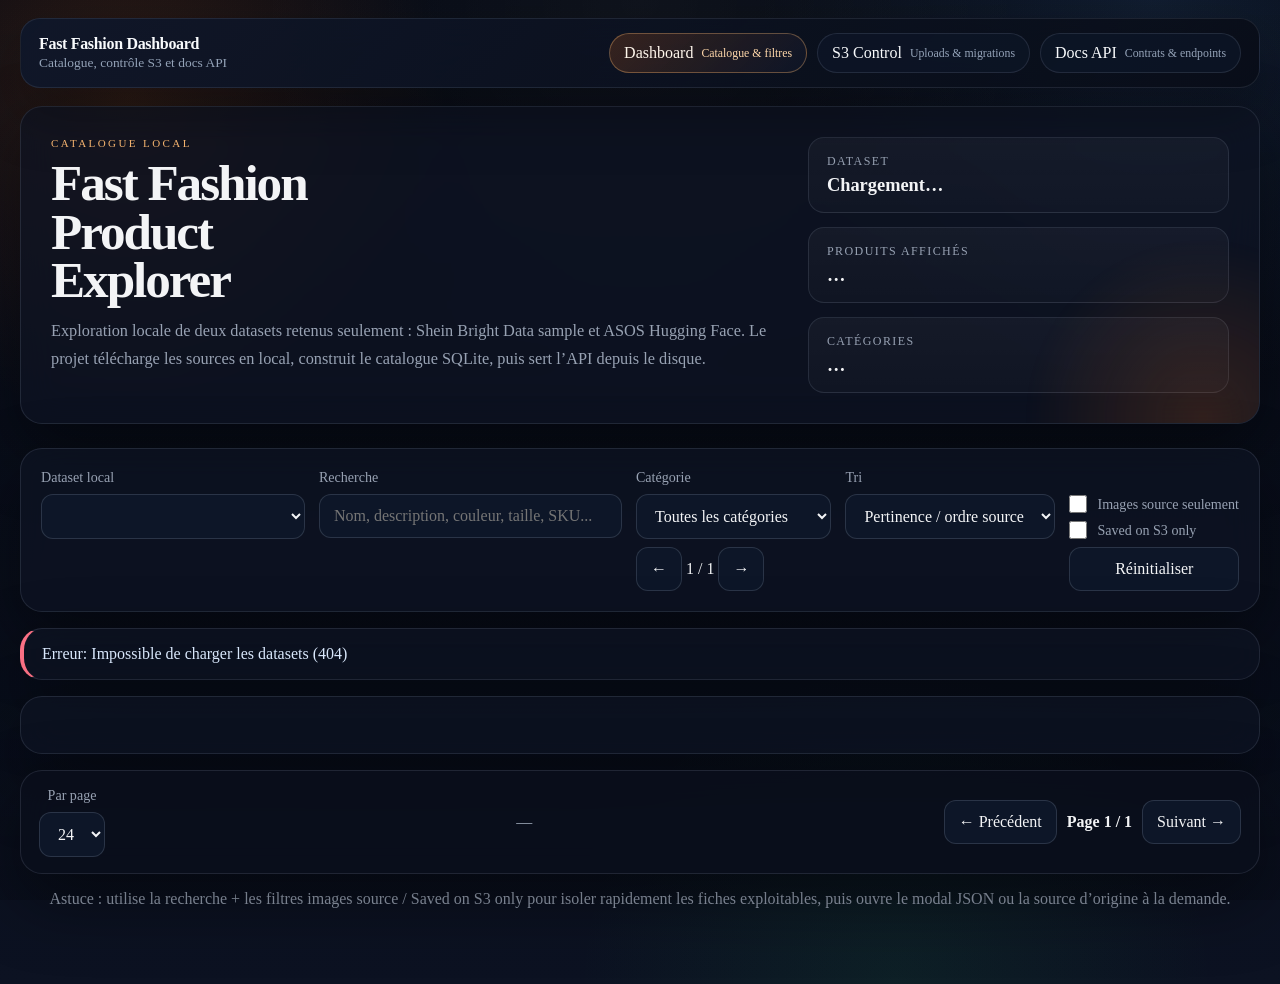
==== commit 02bb7df5: "feat: refresh dashboard and S3 UI flows" ====
--- a/index.html
+++ b/index.html
@@ -4,7 +4,8 @@
     <meta charset="UTF-8" />
     <meta name="viewport" content="width=device-width, initial-scale=1.0" />
     <title>Fast Fashion Dashboard</title>
-    <link rel="stylesheet" href="./styles.css" />
+    <link rel="stylesheet" href="./shared-ui.css?v=20260529-2" />
+    <link rel="stylesheet" href="./styles.css?v=20260529-2" />
   </head>
   <body>
     <div class="app-shell">
@@ -33,6 +34,24 @@
         </div>
       </header>
 
+      <section id="authGate" class="auth-gate hidden">
+        <h2>API protégée</h2>
+        <p>Entre le token d’autorisation pour accéder au dashboard et à l’API.</p>
+        <form id="apiAuthForm" class="auth-form">
+          <label class="field-group" for="apiTokenInput">
+            <span>Token Bearer</span>
+            <div class="secret-field">
+              <input id="apiTokenInput" name="api_token" type="password" placeholder="Token Bearer" autocomplete="current-password" />
+              <button id="apiTokenToggleBtn" class="secondary-btn secret-toggle" type="button" aria-pressed="false">Afficher</button>
+            </div>
+          </label>
+          <div class="s3-actions-inline">
+            <button id="unlockApiBtn" class="primary-btn" type="submit">Déverrouiller</button>
+          </div>
+        </form>
+        <p id="apiAuthHint" class="muted small"></p>
+      </section>
+
       <section class="controls-panel">
         <div class="field-group field-group-large">
           <label for="datasetSelect">Dataset local</label>
@@ -88,33 +107,6 @@
           </label>
           <button id="resetFiltersBtn" class="secondary-btn" type="button">Réinitialiser</button>
         </div>
-      </section>
-
-      <nav class="dashboard-nav" aria-label="Navigation rapide">
-        <div class="dashboard-nav-meta">
-          <span class="nav-kicker">Navigation</span>
-          <span class="nav-caption">Accès direct aux surfaces de support</span>
-        </div>
-        <div class="dashboard-nav-links">
-          <a class="nav-card nav-card-primary" href="/docs">
-            <strong>Docs API</strong>
-            <span>Endpoints, schémas et exemples</span>
-          </a>
-          <a class="nav-card" href="/s3">
-            <strong>S3 control</strong>
-            <span>Jobs, auth et uploads en arrière-plan</span>
-          </a>
-        </div>
-      </nav>
-
-      <section id="authGate" class="auth-gate hidden">
-        <h2>API protégée</h2>
-        <p>Entre le token d’autorisation pour accéder au dashboard et à l’API.</p>
-        <div class="auth-row">
-          <input id="apiTokenInput" type="password" placeholder="Token Bearer" autocomplete="off" />
-          <button id="unlockApiBtn" class="primary-btn" type="button">Déverrouiller</button>
-        </div>
-        <p id="apiAuthHint" class="muted small"></p>
       </section>
 
       <section id="statusBanner" class="status-banner info">Chargement du dashboard…</section>
@@ -230,6 +222,7 @@
       </div>
     </div>
 
-    <script src="./app.js"></script>
+    <script src="./shared-ui.js?v=20260529-2"></script>
+    <script src="./app.js?v=20260529-2"></script>
   </body>
 </html>
--- a/shared-ui.css
+++ b/shared-ui.css
@@ -0,0 +1,232 @@
+:root {
+  --nav-bg: rgba(8, 12, 22, 0.84);
+  --nav-line: rgba(148, 163, 184, 0.14);
+  --nav-text: #f8fafc;
+  --nav-muted: #94a3b8;
+  --nav-accent: #fdba74;
+}
+
+.global-nav-shell {
+  position: sticky;
+  top: 14px;
+  z-index: 60;
+  margin: 0 auto 18px;
+}
+
+.global-nav {
+  max-width: 1440px;
+  margin: 0 auto;
+  display: flex;
+  align-items: center;
+  justify-content: space-between;
+  gap: 16px;
+  flex-wrap: wrap;
+  padding: 14px 18px;
+  border-radius: 20px;
+  border: 1px solid var(--nav-line);
+  background: linear-gradient(135deg, rgba(15, 23, 42, 0.94), var(--nav-bg));
+  box-shadow: 0 24px 60px rgba(0, 0, 0, 0.28);
+  backdrop-filter: blur(18px);
+}
+
+.global-nav-brand {
+  display: grid;
+  gap: 2px;
+  min-width: 210px;
+}
+
+.global-nav-brand strong {
+  color: var(--nav-text);
+  font-size: 1rem;
+  letter-spacing: -0.02em;
+}
+
+.global-nav-brand span {
+  color: var(--nav-muted);
+  font-size: 0.84rem;
+}
+
+.global-nav-links {
+  display: flex;
+  gap: 10px;
+  flex-wrap: wrap;
+}
+
+.global-nav-link {
+  display: inline-flex;
+  align-items: center;
+  gap: 8px;
+  padding: 10px 14px;
+  border-radius: 999px;
+  color: var(--nav-text);
+  text-decoration: none;
+  border: 1px solid rgba(148, 163, 184, 0.16);
+  background: rgba(15, 23, 42, 0.66);
+  transition: transform 140ms ease, background 140ms ease, border-color 140ms ease, color 140ms ease;
+}
+
+.global-nav-link:hover {
+  transform: translateY(-1px);
+  border-color: rgba(253, 186, 116, 0.3);
+  background: rgba(15, 23, 42, 0.9);
+}
+
+.global-nav-link.is-active {
+  border-color: rgba(253, 186, 116, 0.34);
+  background: linear-gradient(135deg, rgba(249, 115, 22, 0.18), rgba(15, 23, 42, 0.78));
+  color: #fff7ed;
+}
+
+.global-nav-link small {
+  color: var(--nav-muted);
+  font-size: 0.74rem;
+}
+
+.global-nav-link.is-active small {
+  color: #fed7aa;
+}
+
+.auth-form,
+.auth-stack {
+  display: grid;
+  gap: 12px;
+}
+
+.secret-field {
+  display: grid;
+  grid-template-columns: minmax(0, 1fr) auto;
+  gap: 10px;
+  align-items: center;
+}
+
+.secret-field input {
+  min-width: 0;
+}
+
+.secret-toggle {
+  min-width: 108px;
+  white-space: nowrap;
+}
+
+button.is-loading,
+.button-like.is-loading {
+  position: relative;
+  cursor: progress;
+}
+
+button.is-loading::after,
+.button-like.is-loading::after {
+  content: '';
+  width: 14px;
+  height: 14px;
+  border-radius: 50%;
+  border: 2px solid rgba(255, 255, 255, 0.2);
+  border-top-color: currentColor;
+  display: inline-block;
+  margin-left: 10px;
+  vertical-align: -2px;
+  animation: shared-spin 0.85s linear infinite;
+}
+
+button:disabled,
+input:disabled,
+select:disabled,
+textarea:disabled {
+  opacity: 0.66;
+  cursor: not-allowed;
+}
+
+.tabs {
+  display: inline-flex;
+  align-items: center;
+  gap: 8px;
+  padding: 8px;
+  border-radius: 18px;
+  background: rgba(15, 23, 42, 0.72);
+  border: 1px solid rgba(148, 163, 184, 0.14);
+}
+
+.tab-button {
+  border: 1px solid transparent;
+  border-radius: 14px;
+  padding: 12px 16px;
+  min-width: 180px;
+  background: transparent;
+  color: inherit;
+  transition: transform 120ms ease, border-color 120ms ease, background 120ms ease;
+}
+
+.tab-button:hover {
+  transform: translateY(-1px);
+  border-color: rgba(253, 186, 116, 0.22);
+}
+
+.tab-button.is-active {
+  background: linear-gradient(135deg, rgba(249, 115, 22, 0.16), rgba(15, 23, 42, 0.88));
+  border-color: rgba(253, 186, 116, 0.28);
+}
+
+.tab-button strong,
+.tab-button span {
+  display: block;
+}
+
+.tab-button span {
+  margin-top: 4px;
+  color: var(--nav-muted);
+  font-size: 0.82rem;
+}
+
+.tab-panel {
+  display: none;
+}
+
+.tab-panel.is-active {
+  display: block;
+}
+
+.visually-hidden {
+  position: absolute !important;
+  width: 1px;
+  height: 1px;
+  padding: 0;
+  margin: -1px;
+  overflow: hidden;
+  clip: rect(0, 0, 0, 0);
+  white-space: nowrap;
+  border: 0;
+}
+
+@keyframes shared-spin {
+  to { transform: rotate(360deg); }
+}
+
+@media (max-width: 900px) {
+  .global-nav {
+    padding: 12px 14px;
+  }
+
+  .global-nav-links {
+    width: 100%;
+  }
+
+  .global-nav-link {
+    flex: 1 1 180px;
+    justify-content: center;
+  }
+
+  .secret-field {
+    grid-template-columns: 1fr;
+  }
+
+  .secret-toggle,
+  .tab-button {
+    min-width: 0;
+    width: 100%;
+  }
+
+  .tabs {
+    width: 100%;
+    display: grid;
+  }
+}
--- a/styles.css
+++ b/styles.css
@@ -31,7 +31,7 @@
 }
 
 body {
-  padding: 32px 20px 60px;
+  padding: 18px 20px 60px;
 }
 
 body::before {
@@ -199,6 +199,43 @@
   box-shadow: var(--shadow);
 }
 
+.auth-gate {
+  margin-bottom: 16px;
+}
+
+.auth-gate .primary-btn,
+.auth-gate .secondary-btn {
+  min-height: 48px;
+}
+
+.s3-panel-header-sticky {
+  position: sticky;
+  top: 92px;
+  z-index: 20;
+}
+
+.s3-split-layout {
+  display: grid;
+  gap: 16px;
+}
+
+.page-actions {
+  display: flex;
+  gap: 10px;
+  flex-wrap: wrap;
+  align-items: center;
+}
+
+body.is-busy {
+  cursor: progress;
+}
+
+button[disabled],
+input[disabled],
+select[disabled] {
+  filter: saturate(0.7);
+}
+
 .dashboard-nav-meta {
   display: grid;
   gap: 4px;
@@ -496,6 +533,13 @@
   justify-content: space-between;
   gap: 12px;
   align-items: center;
+}
+
+.s3-job-header-pills {
+  display: inline-flex;
+  gap: 8px;
+  align-items: center;
+  flex-wrap: wrap;
 }
 
 .s3-job-meta {
@@ -1297,6 +1341,7 @@
 .job-interrupted { background: rgba(251, 146, 60, 0.18); color: #fdba74; }
 .job-completed { background: rgba(52, 211, 153, 0.16); color: #bbf7d0; }
 .job-failed { background: rgba(244, 114, 182, 0.16); color: #f9a8d4; }
+.job-migration { background: rgba(168, 85, 247, 0.18); color: #e9d5ff; border-color: rgba(168, 85, 247, 0.28); text-transform: uppercase; letter-spacing: 0.04em; }
 
 .s3-job-empty { color: var(--muted); padding: 10px 0; }
 
@@ -1352,10 +1397,37 @@
 }
 
 .s3-job-modal-head {
+  position: relative;
   display: flex;
   align-items: flex-start;
   justify-content: space-between;
   gap: 12px;
+  padding-right: 56px;
+}
+
+.icon-close-btn {
+  position: absolute;
+  top: 0;
+  right: 0;
+  inline-size: 40px;
+  block-size: 40px;
+  display: inline-flex;
+  align-items: center;
+  justify-content: center;
+  border-radius: 999px;
+  border: 1px solid rgba(148, 163, 184, 0.22);
+  background: rgba(15, 23, 42, 0.88);
+  color: var(--text);
+  font-size: 1.4rem;
+  line-height: 1;
+  cursor: pointer;
+  transition: transform 120ms ease, border-color 120ms ease, background 120ms ease;
+}
+
+.icon-close-btn:hover {
+  transform: translateY(-1px);
+  border-color: rgba(253, 186, 116, 0.42);
+  background: rgba(30, 41, 59, 0.96);
 }
 
 .s3-job-kpis {
